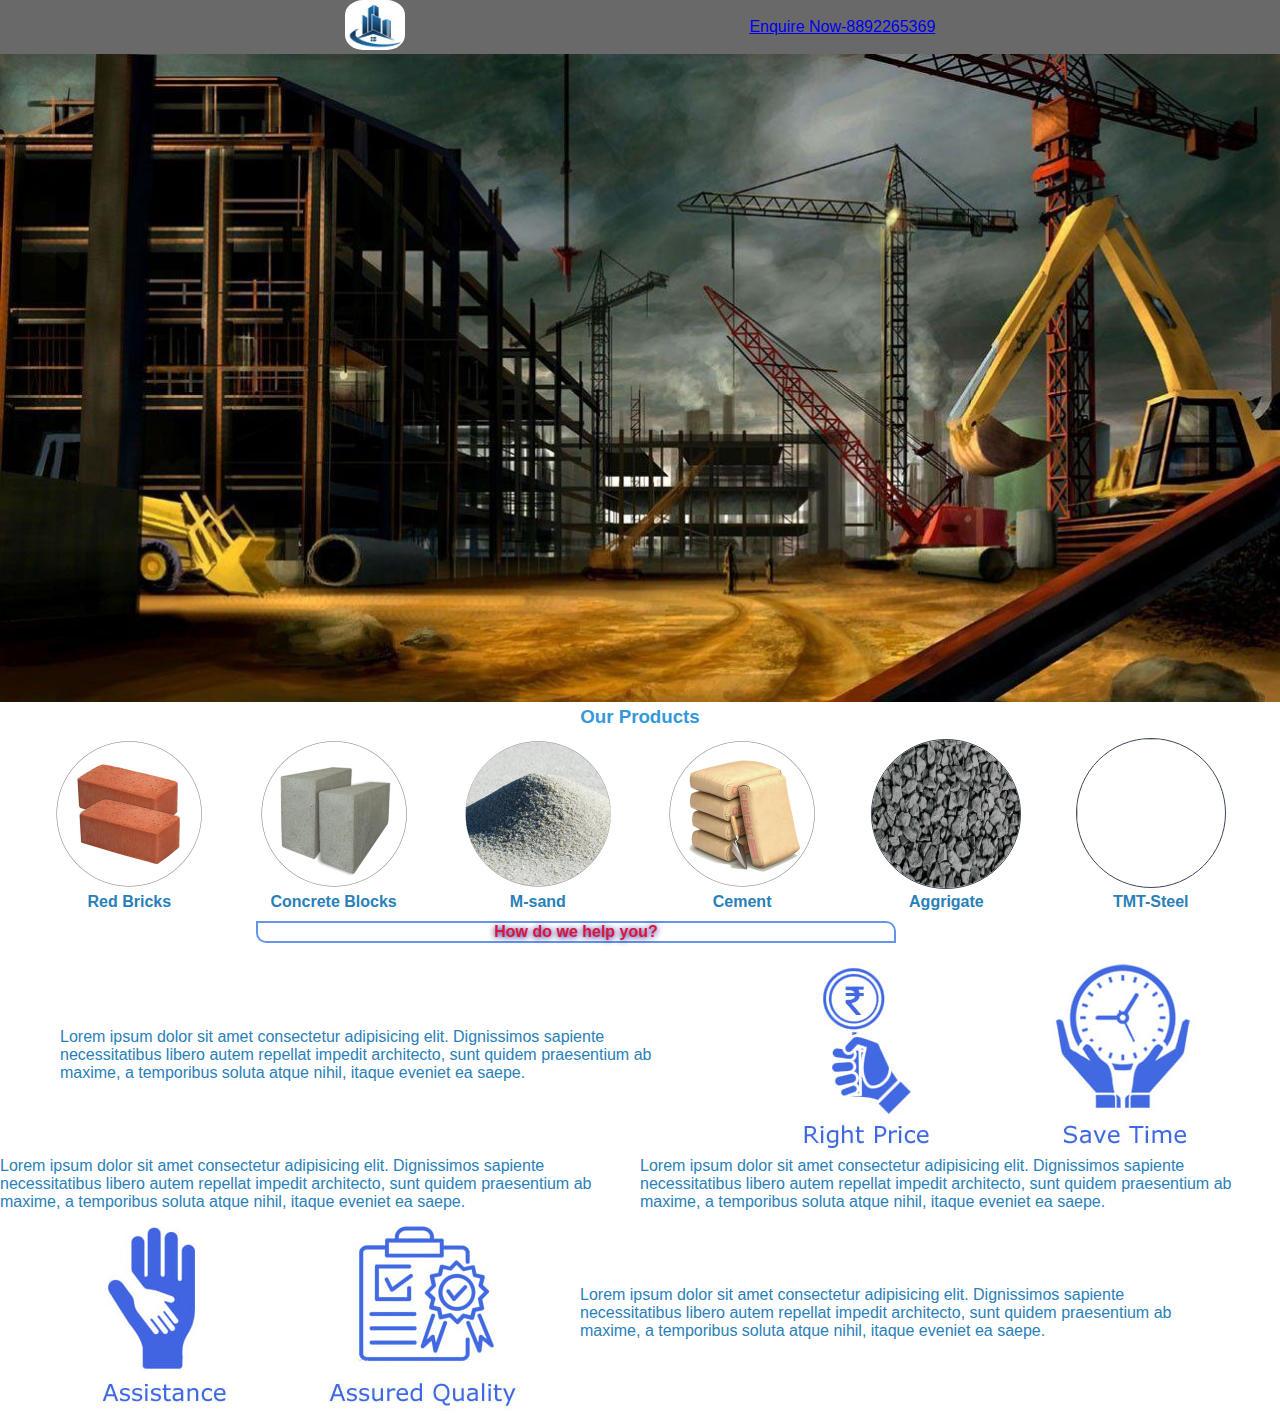
==== index.html @ 8521ce6b "update1.3" ====
<!DOCTYPE html>
<html lang="en">
<head>
    <meta charset="UTF-8">
    <meta http-equiv="X-UA-Compatible" content="IE=edge">
    <meta name="viewport" content="width=device-width, initial-scale=1.0">
    <title>GetMaterial</title>
    <link rel="stylesheet" href="./style.css">
    <link rel="stylesheet" href="https://cdnjs.cloudflare.com/ajax/libs/font-awesome/4.7.0/css/font-awesome.min.css">
    <link rel="stylesheet" href="floating-wpp.min.css"> 
</head>
<body>
<!-- navigation bar @ hedder -->
    <div class="headder">
        
        <div class="logo-img">
            <img src="./Images/logo.jpg" alt="">
        </div>
        <!-- <div class="search">
            <input type="search" name="search the materials" id="search" placeholder="  Search Materials" >
        </div> -->
        <div class="watsapp">
            <a href="https://wa.me/<8892265369>" target="_blank">Enquire Now-8892265369</a>
        </div>
    </div>
<!-- ----------- nav-bar-end--------------- -->
    <div class="slide-container">
        <div class="slide-img">
         <img src="./Images/civil2.jpg"  alt="">

        </div>
    </div>
    <!----------- products --------- -->
    <h3 class="our_products">Our Products</h3>
    
    <div class="img-container">
        
        <div class="single-img">
            <img src="./Images/Material-sample/Brick-f.jpg" alt="">
            <h4>Red Bricks</h4>
        </div>
        <div class="single-img">
            <img src="./Images/Material-sample/Hollow-Block-1.jpg" alt="">
            <h4>Concrete Blocks</h4>
        </div>
        <div class="single-img">
            <img src="./Images/Material-sample/M-Sand-f.jpg" alt="">
            <h4>M-sand</h4>
        </div>
        <div class="single-img">
            <img src="./Images/Material-sample/Cement-Bag.jpg" alt="">
            <h4>Cement</h4>
        </div>
        <div class="single-img">
            <img src="./Images/Material-sample/Jelly.jpg" alt="" class="jelly">
            <h4>Aggrigate</h4>
        </div>
        <div class="single-img">
            <img src="./Images/Material-sample/steel.jpg" class="steel-rod" alt="">
            <h4>TMT-Steel</h4>
        </div>
    </div>
    <h4 class="How-do-we-help">How do we help you?</h4>

    <div class="Help-you">
        <div class="pass">
            <span>Lorem ipsum dolor sit amet consectetur adipisicing elit. Dignissimos sapiente necessitatibus libero autem repellat impedit architecto, sunt quidem praesentium ab maxime, a temporibus soluta atque nihil, itaque eveniet ea saepe.</span>
        </div>
        <div class="quality-assured">
           <img src="./Images/other/1-Right-price.jpg" alt="">
        </div>
        <div class="quality-assured">
            <img src="./Images/other/2-Save-Time.jpg" alt="">
        </div>
        <div class="pass">
            <span>Lorem ipsum dolor sit amet consectetur adipisicing elit. Dignissimos sapiente necessitatibus libero autem repellat impedit architecto, sunt quidem praesentium ab maxime, a temporibus soluta atque nihil, itaque eveniet ea saepe.</span>
        </div>
        <div class="pass">
            <span>Lorem ipsum dolor sit amet consectetur adipisicing elit. Dignissimos sapiente necessitatibus libero autem repellat impedit architecto, sunt quidem praesentium ab maxime, a temporibus soluta atque nihil, itaque eveniet ea saepe.</span>
        </div>
        <div class="quality-assured">
            <img src="./Images/other/4-Assistance-f.jpg" alt="">
        </div>
   
        <div class="quality-assured">
            <img src="./Images/other/3-Assured-Quality.jpg" alt="">
        </div>
        <div class="pass">
            <span>Lorem ipsum dolor sit amet consectetur adipisicing elit. Dignissimos sapiente necessitatibus libero autem repellat impedit architecto, sunt quidem praesentium ab maxime, a temporibus soluta atque nihil, itaque eveniet ea saepe.</span>
        </div>

    </div>
  
  
    
</body>
</html>
---- style.css ----
*{
    margin: 0;
    padding: 0;
    box-sizing: border-box;
}
body{
   color: #2980b9;
    font-family: 'Gill Sans', 'Gill Sans MT', Calibri, 'Trebuchet MS', sans-serif;
}
.headder{
    background-color: dimgray;
    background-position: center;
    flex-flow: row;
    background-size: cover;
    background-repeat: no-repeat;
    display: flex;
    justify-content: space-evenly;
    align-items: center;
    height: auto;

}
.logo-img img{
    border-radius: 30%;
    width: 60px;
}
/* #search{
   width: 200px;
   height: 7vh;
   border-radius: 10px;
   text-align: right;
} */
.our_products{
    text-align: center;
    color: #3498db;
    font-style: inherit;
}
/* slide container */
.slide-container{
    display: flex;
    justify-content: center;
    align-items: center;
    width: auto;
}
.slide-img img{
    width: 100% ;
    height: auto;
}
.img-container{
    text-align: center;
    display: flex;
    justify-content: space-evenly;
    align-items: center;
    flex-wrap: wrap;
}
.single-img img{
    width: 150px;
    margin-top: 10px;
    
}
.single-img .steel-rod{
    width: 150px;
    height: 150px;
    border-radius: 50% ;
    border: 1px solid rgb(60, 71, 94);
}
.single-img .jelly{
    width: 150px;
    height: 150px;
    border-radius: 50% ;
    border: 1px solid rgb(60, 71, 94);
}
.How-do-we-help{
    border: 2px  cornflowerblue solid;
    text-align: center;
    margin: 10px;
    color: crimson;
    width: 50%;
    margin-left: 20%;
    border-radius: 0px 10px;
    text-shadow: darkblue 0px 1px 6px ;
}

.Help-you {
    display: flex;
    justify-content: space-evenly;
    align-items: center;
    flex-wrap: wrap;
}
.pass{
    width: 50%;
    /* background-color: darkred; */
}
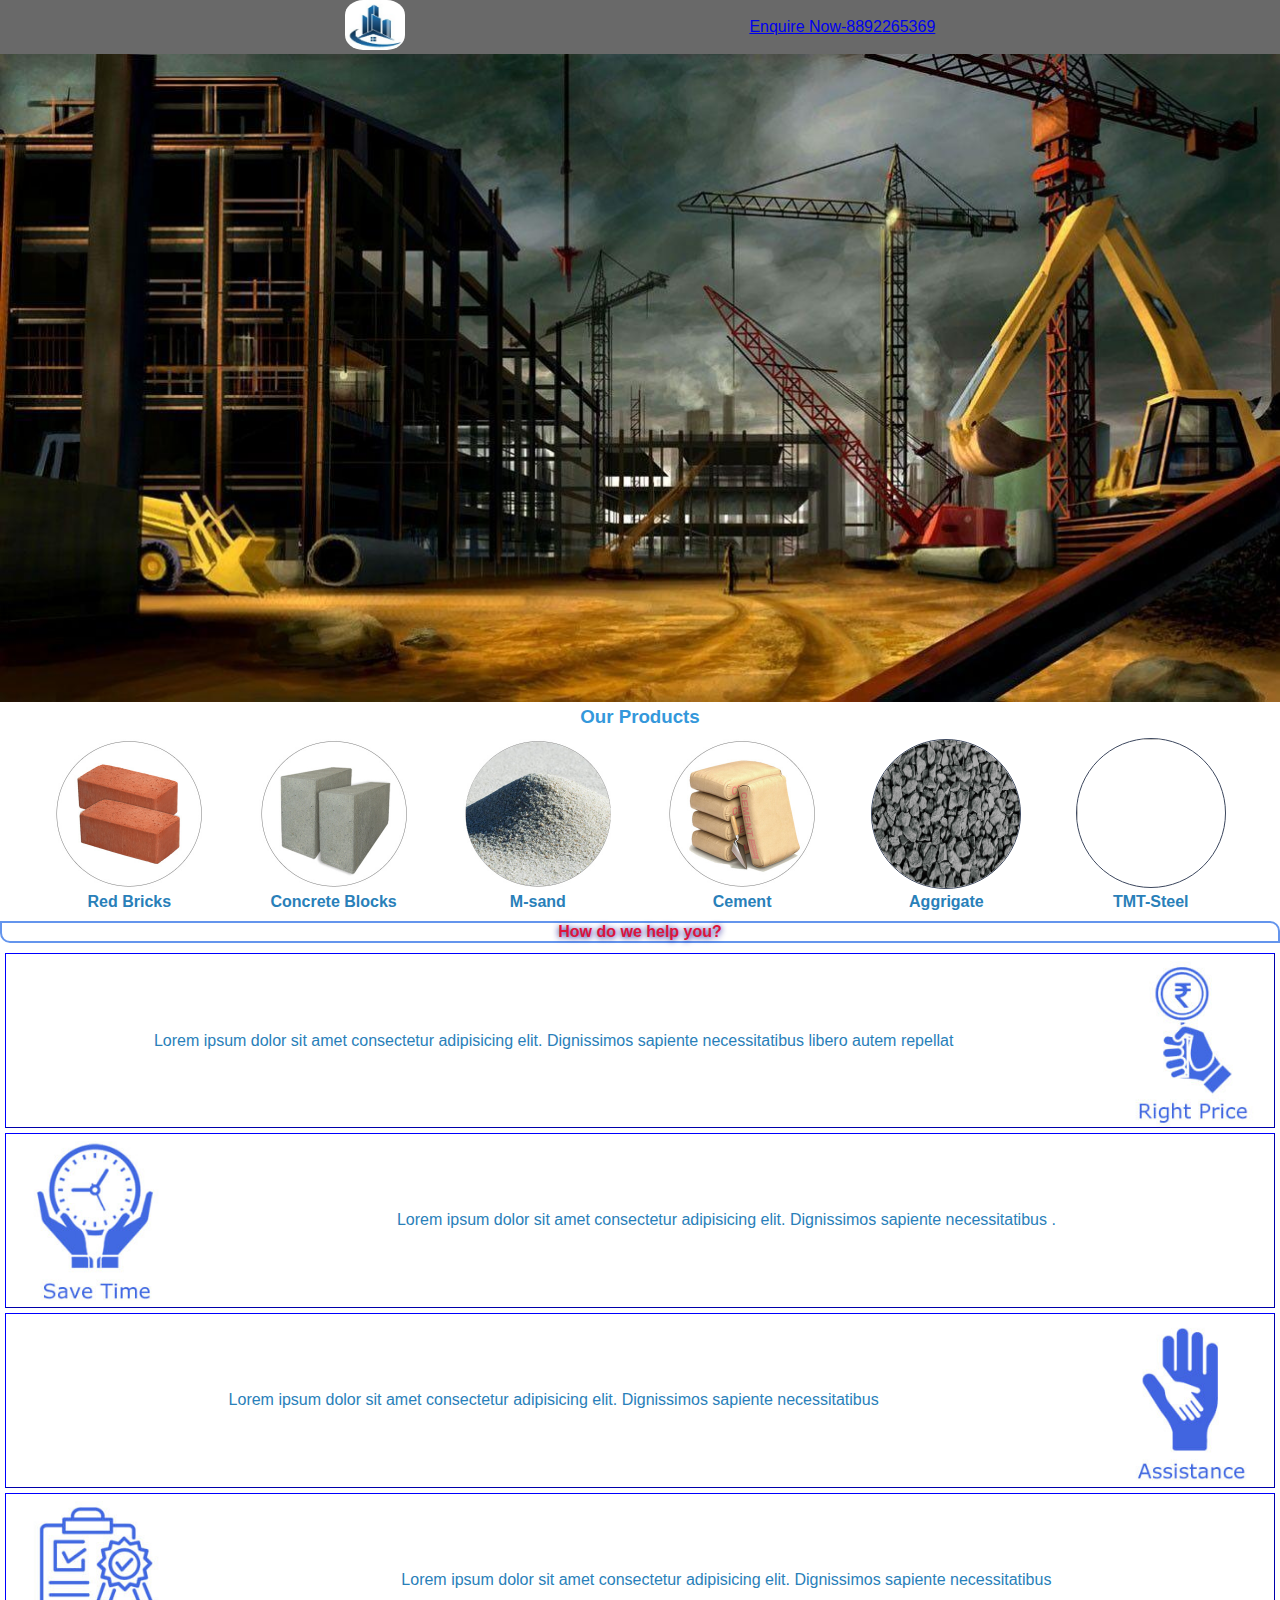
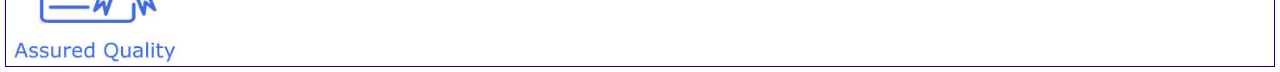
==== commit 2a436e88: "update1.3" ====
--- a/index.html
+++ b/index.html
@@ -63,33 +63,51 @@
     <h4 class="How-do-we-help">How do we help you?</h4>
 
     <div class="Help-you">
+        
         <div class="pass">
-            <span>Lorem ipsum dolor sit amet consectetur adipisicing elit. Dignissimos sapiente necessitatibus libero autem repellat impedit architecto, sunt quidem praesentium ab maxime, a temporibus soluta atque nihil, itaque eveniet ea saepe.</span>
+            <span>Lorem ipsum dolor sit amet consectetur adipisicing elit. Dignissimos sapiente necessitatibus libero autem repellat </span>
         </div>
         <div class="quality-assured">
-           <img src="./Images/other/1-Right-price.jpg" alt="">
+           <img src="./Images/other/1-Right-price.jpg"  alt="">
         </div>
+    </div>
+    <div class="Help-you">
         <div class="quality-assured">
             <img src="./Images/other/2-Save-Time.jpg" alt="">
         </div>
         <div class="pass">
-            <span>Lorem ipsum dolor sit amet consectetur adipisicing elit. Dignissimos sapiente necessitatibus libero autem repellat impedit architecto, sunt quidem praesentium ab maxime, a temporibus soluta atque nihil, itaque eveniet ea saepe.</span>
+            <p>Lorem ipsum dolor sit amet consectetur adipisicing elit. Dignissimos sapiente necessitatibus .</p>
         </div>
+    </div>
+
+    <div class="Help-you">
         <div class="pass">
-            <span>Lorem ipsum dolor sit amet consectetur adipisicing elit. Dignissimos sapiente necessitatibus libero autem repellat impedit architecto, sunt quidem praesentium ab maxime, a temporibus soluta atque nihil, itaque eveniet ea saepe.</span>
+            <span>Lorem ipsum dolor sit amet consectetur adipisicing elit. Dignissimos sapiente necessitatibus  </span>
         </div>
         <div class="quality-assured">
             <img src="./Images/other/4-Assistance-f.jpg" alt="">
         </div>
-   
+    </div>
+    <div class="Help-you">
         <div class="quality-assured">
             <img src="./Images/other/3-Assured-Quality.jpg" alt="">
         </div>
         <div class="pass">
-            <span>Lorem ipsum dolor sit amet consectetur adipisicing elit. Dignissimos sapiente necessitatibus libero autem repellat impedit architecto, sunt quidem praesentium ab maxime, a temporibus soluta atque nihil, itaque eveniet ea saepe.</span>
+            <span>Lorem ipsum dolor sit amet consectetur adipisicing elit. Dignissimos sapiente necessitatibus  </span>
         </div>
+    </div>
+    
+        
 
-    </div>
+ 
+
+        
+    
+        
+    
+   
+        
+
   
   
     
--- a/style.css
+++ b/style.css
@@ -72,10 +72,9 @@
 .How-do-we-help{
     border: 2px  cornflowerblue solid;
     text-align: center;
-    margin: 10px;
+    margin: 10px 0px;
     color: crimson;
-    width: 50%;
-    margin-left: 20%;
+    width: 100%;
     border-radius: 0px 10px;
     text-shadow: darkblue 0px 1px 6px ;
 }
@@ -84,9 +83,21 @@
     display: flex;
     justify-content: space-evenly;
     align-items: center;
-    flex-wrap: wrap;
+    border: 1px blue outset;
+    margin: 5px;
+
+}
+.quality-assured {
+    display: flex;
+    justify-content: space-evenly;
+}
+.quality-assured img{
+    /* border: coral 1px outset; */
+    width: 100%;
+
 }
 .pass{
-    width: 50%;
-    /* background-color: darkred; */
+    width:100%;
+    text-align: center;
+    
 }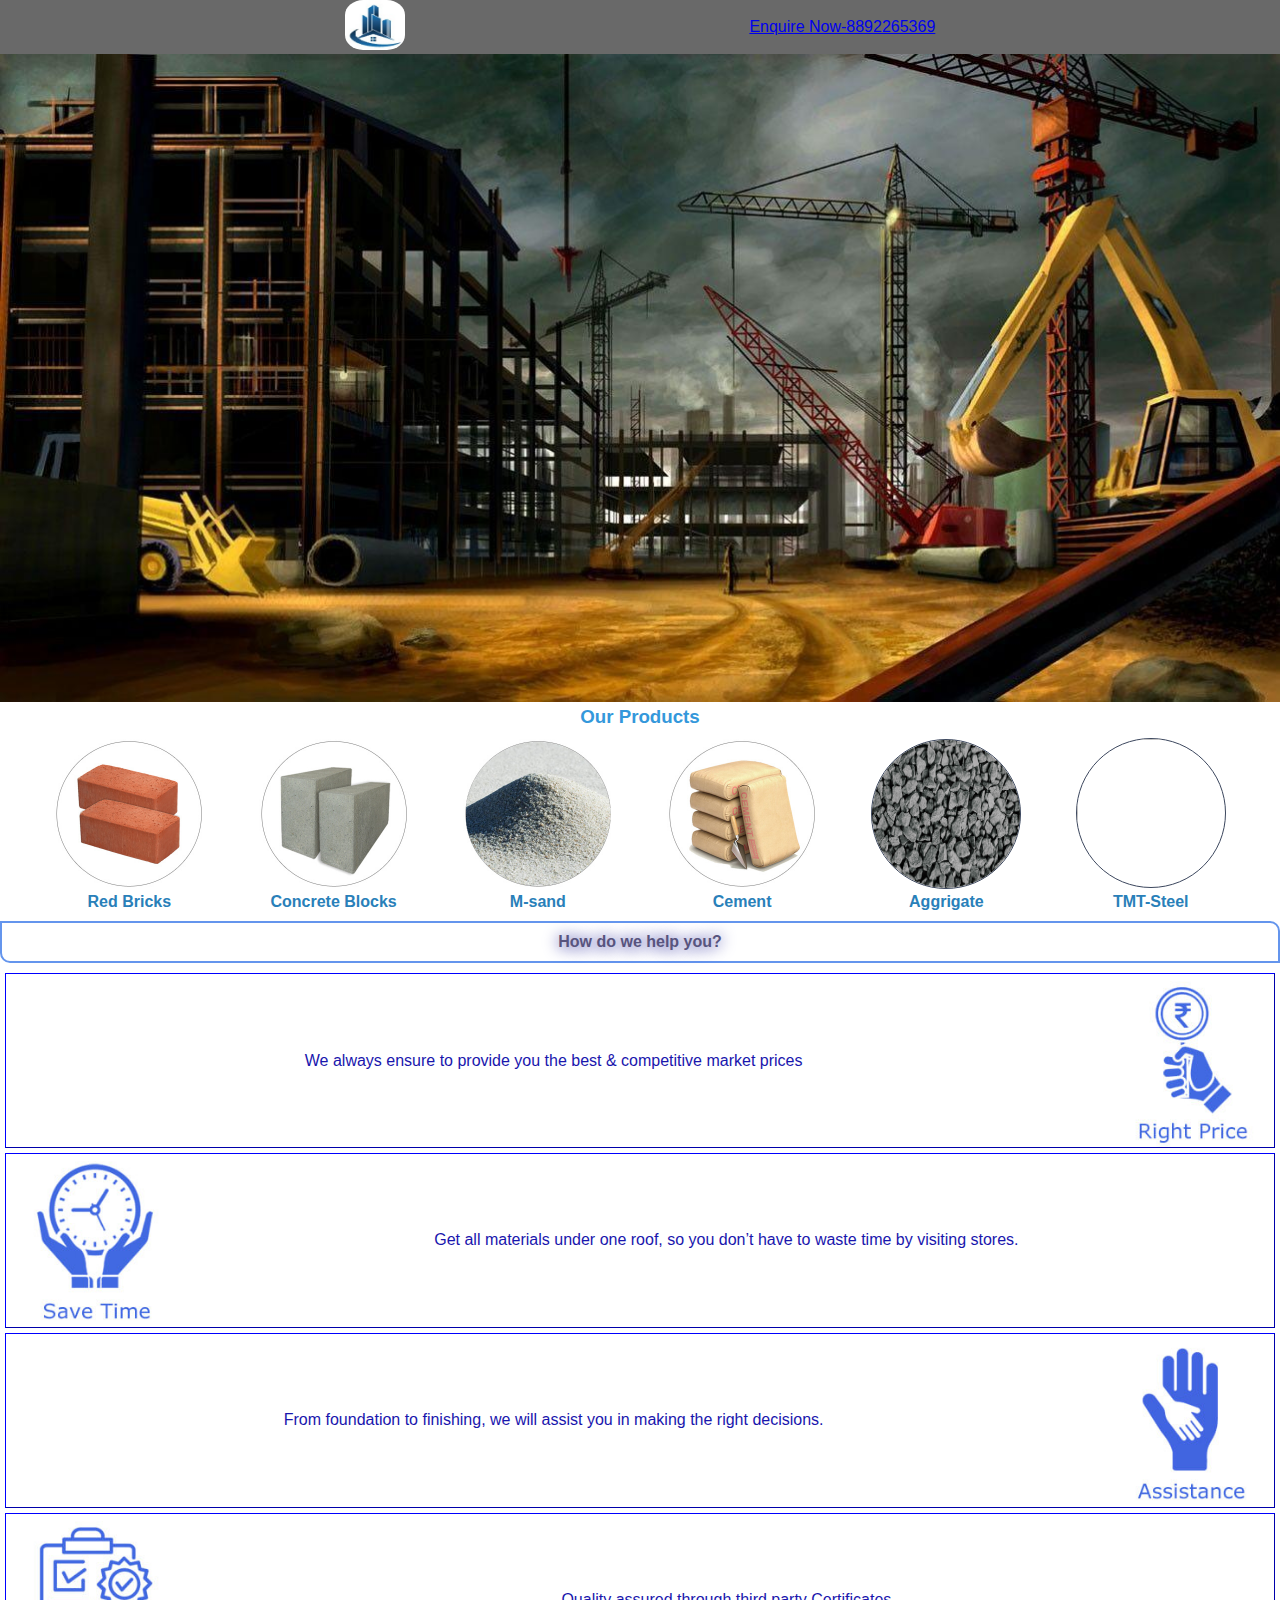
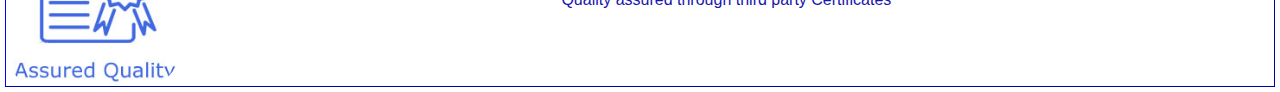
==== commit 467be917: "update1.3" ====
--- a/index.html
+++ b/index.html
@@ -65,7 +65,7 @@
     <div class="Help-you">
         
         <div class="pass">
-            <span>Lorem ipsum dolor sit amet consectetur adipisicing elit. Dignissimos sapiente necessitatibus libero autem repellat </span>
+            <p>We always ensure to provide you the best & competitive market prices </p>
         </div>
         <div class="quality-assured">
            <img src="./Images/other/1-Right-price.jpg"  alt="">
@@ -76,13 +76,13 @@
             <img src="./Images/other/2-Save-Time.jpg" alt="">
         </div>
         <div class="pass">
-            <p>Lorem ipsum dolor sit amet consectetur adipisicing elit. Dignissimos sapiente necessitatibus .</p>
+            <p>Get all materials under one roof, so you don’t have to waste time by visiting stores.</p>
         </div>
     </div>
 
     <div class="Help-you">
         <div class="pass">
-            <span>Lorem ipsum dolor sit amet consectetur adipisicing elit. Dignissimos sapiente necessitatibus  </span>
+            <p>From foundation to finishing, we will assist you in making the right decisions.  </p>
         </div>
         <div class="quality-assured">
             <img src="./Images/other/4-Assistance-f.jpg" alt="">
@@ -93,7 +93,7 @@
             <img src="./Images/other/3-Assured-Quality.jpg" alt="">
         </div>
         <div class="pass">
-            <span>Lorem ipsum dolor sit amet consectetur adipisicing elit. Dignissimos sapiente necessitatibus  </span>
+            <p>Quality assured through third party Certificates </p>
         </div>
     </div>
     
--- a/style.css
+++ b/style.css
@@ -8,6 +8,7 @@
     font-family: 'Gill Sans', 'Gill Sans MT', Calibri, 'Trebuchet MS', sans-serif;
 }
 .headder{
+    
     background-color: dimgray;
     background-position: center;
     flex-flow: row;
@@ -70,13 +71,14 @@
     border: 1px solid rgb(60, 71, 94);
 }
 .How-do-we-help{
+    padding: 10px;
     border: 2px  cornflowerblue solid;
     text-align: center;
     margin: 10px 0px;
-    color: crimson;
+    color: rgb(88, 84, 126);
     width: 100%;
     border-radius: 0px 10px;
-    text-shadow: darkblue 0px 1px 6px ;
+    text-shadow: darkblue 0px 1px 15px ;
 }
 
 .Help-you {
@@ -85,6 +87,10 @@
     align-items: center;
     border: 1px blue outset;
     margin: 5px;
+    background-image: url(./Images/2texture.jpg);
+    background-position: center;
+    background-size: cover;
+    background-repeat: no-repeat;
 
 }
 .quality-assured {
@@ -94,10 +100,14 @@
 .quality-assured img{
     /* border: coral 1px outset; */
     width: 100%;
+    border-radius: 20%;
 
 }
 .pass{
     width:100%;
     text-align: center;
+    color: rgb(25, 22, 173);
+    font-family: sans-serif;
+    
     
 }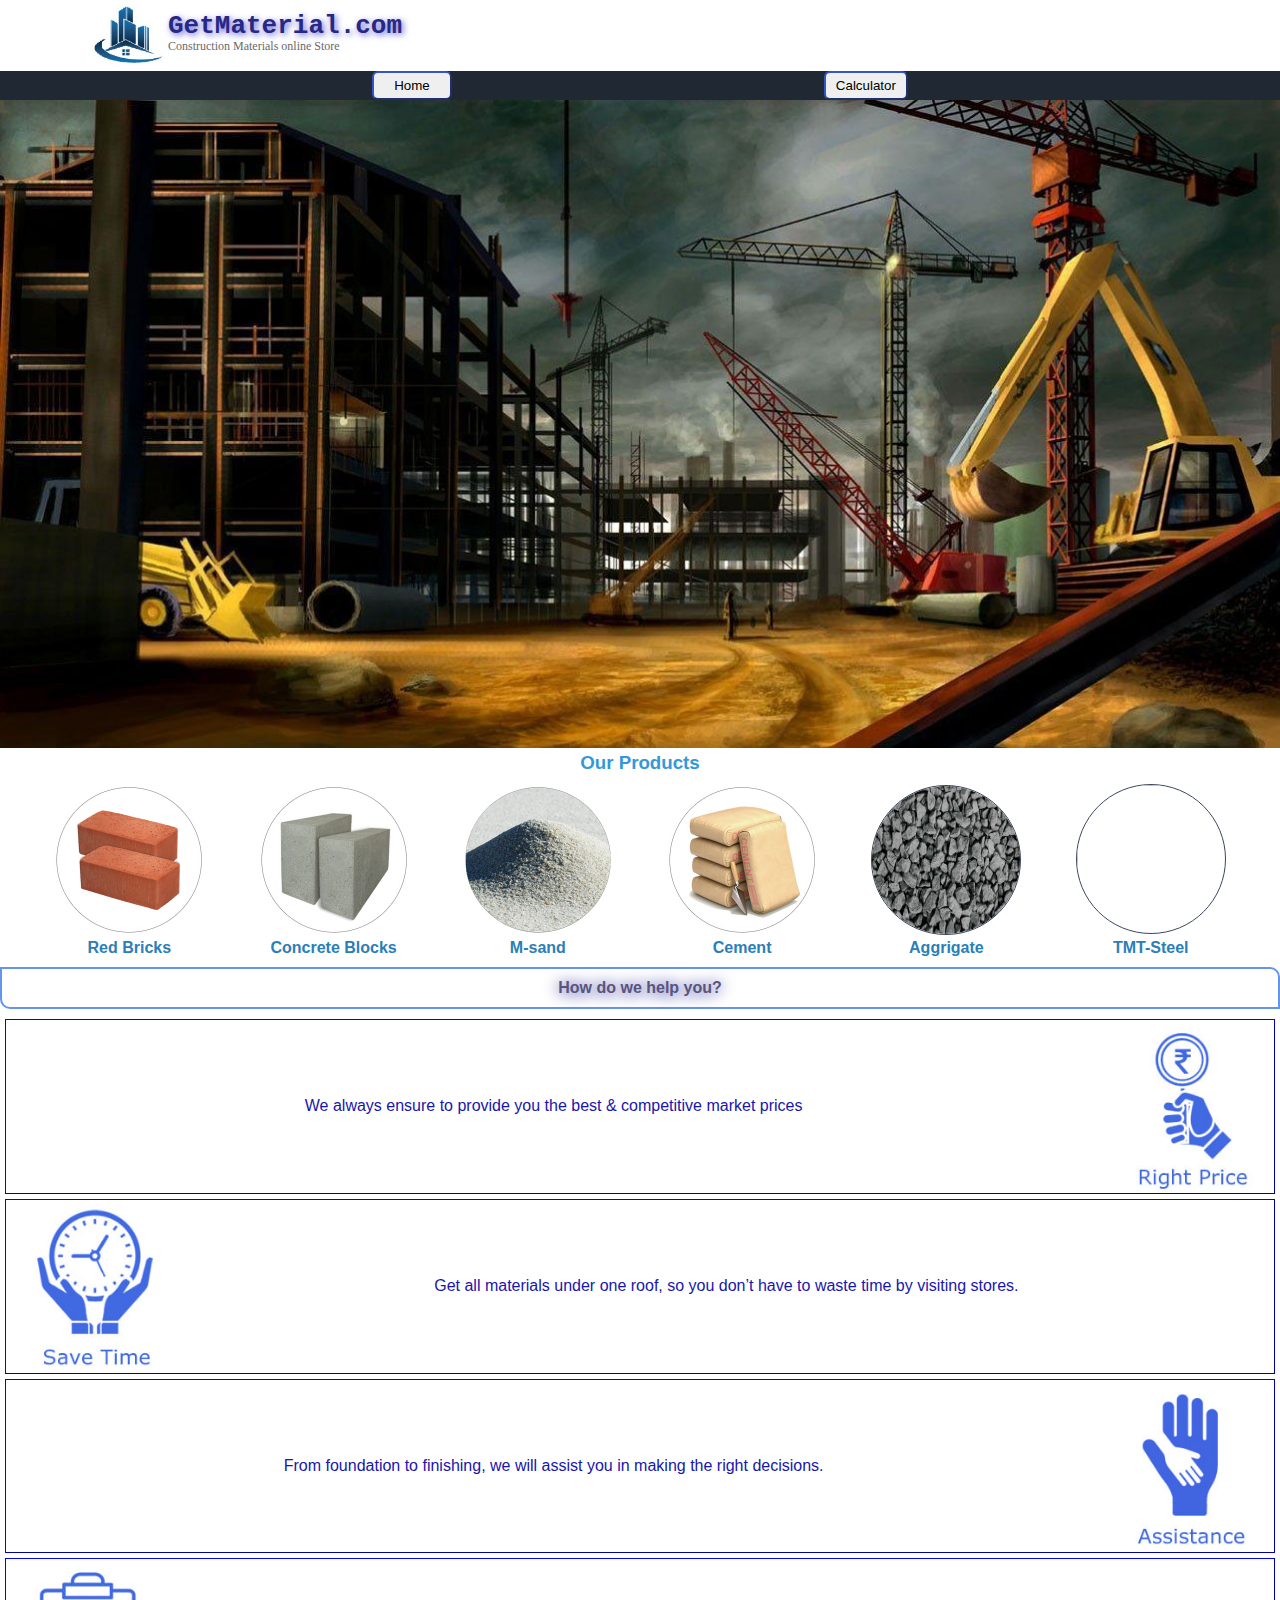
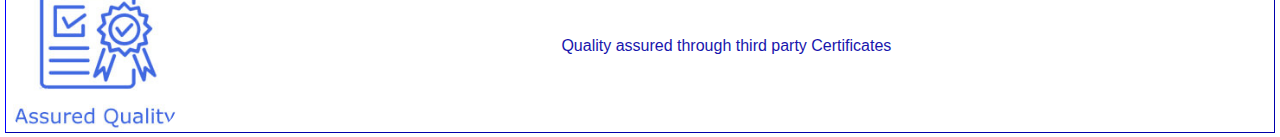
==== commit 9bc4e4e2: "update1.5" ====
--- a/index.html
+++ b/index.html
@@ -11,17 +11,34 @@
 </head>
 <body>
 <!-- navigation bar @ hedder -->
+     <div class="logo-content">
+        <div class="logo-img">
+            <img src="./Images/logo.jpg" alt="">
+           </div>
+            <div class="text">
+                <h1 class="logo-mainline">GetMaterial.com </h1>
+            <p class="logo-subline">Construction Materials online Store</p>
+            </div>
+     </div>
+
     <div class="headder">
         
-        <div class="logo-img">
-            <img src="./Images/logo.jpg" alt="">
+        
+        <!-- <div class="logo-img">
+         <img src="./Images/logo.jpg" alt="">
+        </div> -->
+        <div class="Home">
+            <input type="button" value="Home" class="Home-btn">
+        </div>
+        <div class="Calci">
+            <input type="button" value="Calculator" class="Calci-btn" >
         </div>
         <!-- <div class="search">
             <input type="search" name="search the materials" id="search" placeholder="  Search Materials" >
         </div> -->
-        <div class="watsapp">
+        <!-- <div class="watsapp">
             <a href="https://wa.me/<8892265369>" target="_blank">Enquire Now-8892265369</a>
-        </div>
+        </div> -->
     </div>
 <!-- ----------- nav-bar-end--------------- -->
     <div class="slide-container">
--- a/style.css
+++ b/style.css
@@ -7,12 +7,41 @@
    color: #2980b9;
     font-family: 'Gill Sans', 'Gill Sans MT', Calibri, 'Trebuchet MS', sans-serif;
 }
+.logo-content{
+    /* background-color: blueviolet; */
+    font-family: monospace;
+    display: flex;
+    justify-content: center;
+    align-items: center;
+    height: auto;
+    
+}
+.logo-content .text{
+ /* background-color: brown; */
+ width: 80%;
+ color: chocolate;
+ line-height: 20px;
+ /* margin-left: 10px; */
+ 
+}
+.logo-mainline{
+    color: rgb(39, 39, 133);
+    text-shadow: rgb(97, 97, 209) 2px 2px 6px;
+}
+.logo-subline{
+    color: dimgrey;
+    font-family: cursive;
+    font-size: 12px;
+}
+            
+
 .headder{
     
-    background-color: dimgray;
+    background-color: rgb(32, 41, 51);
     background-position: center;
     flex-flow: row;
     background-size: cover;
+    flex-grow: wrap;
     background-repeat: no-repeat;
     display: flex;
     justify-content: space-evenly;
@@ -21,8 +50,19 @@
 
 }
 .logo-img img{
-    border-radius: 30%;
-    width: 60px;
+    border-radius: 10px;
+    width: 80px;
+}
+ .Home-btn{
+   padding: 5px 20px;
+   border: rgb(53, 86, 194) 2px outset;
+   border-radius: 6px;
+   
+}
+.Calci-btn{
+    padding: 5px 10px;
+    border: rgb(53, 86, 194) 2px outset;
+    border-radius: 6px;
 }
 /* #search{
    width: 200px;
@@ -56,14 +96,17 @@
 .single-img img{
     width: 150px;
     margin-top: 10px;
+    cursor: pointer;
     
 }
+
 .single-img .steel-rod{
     width: 150px;
     height: 150px;
     border-radius: 50% ;
     border: 1px solid rgb(60, 71, 94);
 }
+
 .single-img .jelly{
     width: 150px;
     height: 150px;
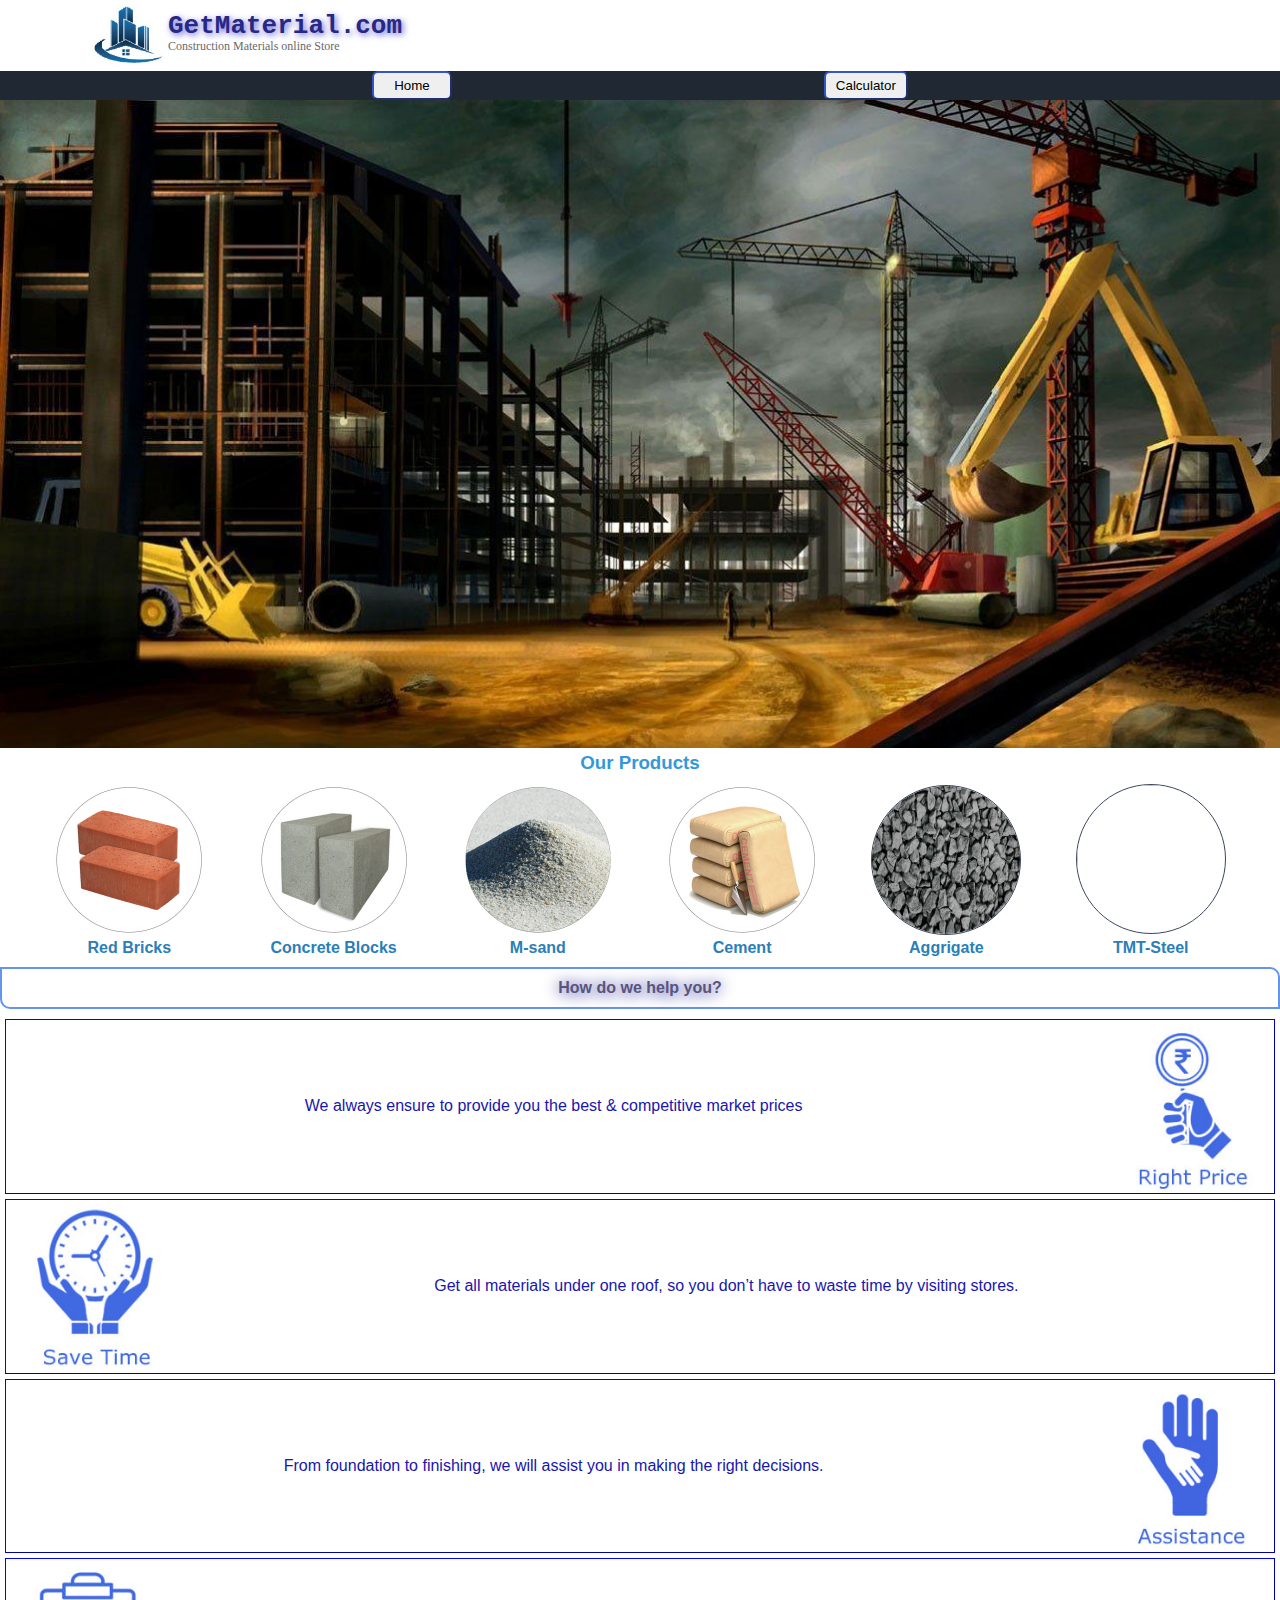
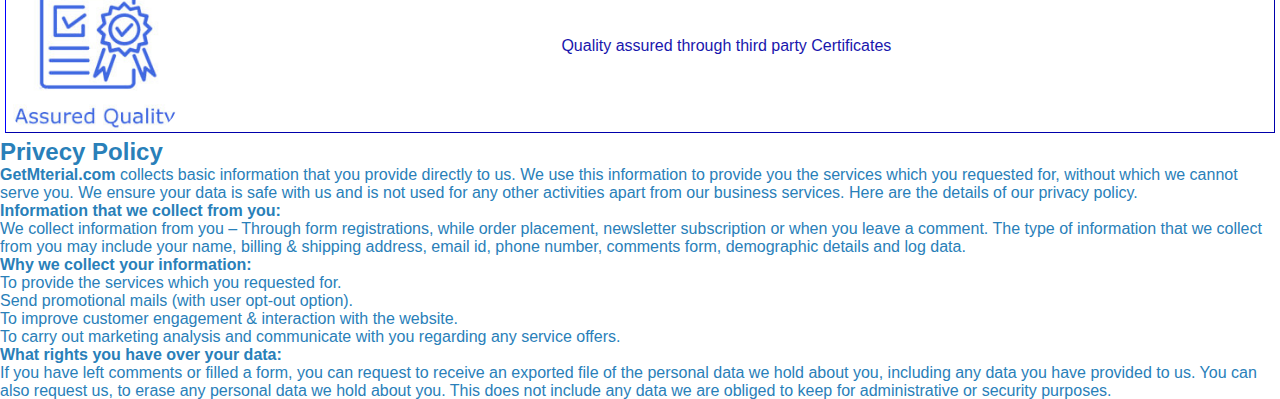
==== commit b78a064c: "update1.7" ====
--- a/index.html
+++ b/index.html
@@ -113,6 +113,42 @@
             <p>Quality assured through third party Certificates </p>
         </div>
     </div>
+    <div class="Privacy_policy">
+        <h2>Privecy Policy</h2>
+        <p><b>GetMterial.com</b> collects basic information that you provide directly to us. We use this information to provide you the services which
+            you requested for, without which we cannot serve you. We ensure your data is safe with us and is not used for any other activities
+            apart from our business services. Here are the details of our privacy policy.</p>
+        <div class="informative">
+            <h4>Information that we collect from you:
+            </h4>
+            <p>We collect information from you – Through form registrations, while order placement, newsletter subscription or when you leave a
+                comment. The type of information that we collect from you may include your name, billing & shipping address, email id, phone number,
+                comments form, demographic details and log data.
+                </p>
+        </div>
+        <div class="why-we-collect">
+            <h4>Why we collect your information:
+            </h4>
+            <ul>
+                <li>To provide the services which you requested for.</li>
+                <li>Send promotional mails (with user opt-out option).
+                </li>
+                <li>To improve customer engagement & interaction with the website.
+                </li>
+                <li>To carry out marketing analysis and communicate with you regarding any service offers.
+                </li>
+            </ul>
+            <div class="what-right">
+                <h4>What rights you have over your data:
+                </h4>
+                <p>If you have left comments or filled a form, you can request to receive an exported file of the personal data we hold about you,
+                    including any data you have provided to us. You can also request us, to erase any personal data we hold about you. This does not
+                    include any data we are obliged to keep for administrative or security purposes.
+                    </p>
+            </div>
+            
+        </div>
+    </div>
     
         
 
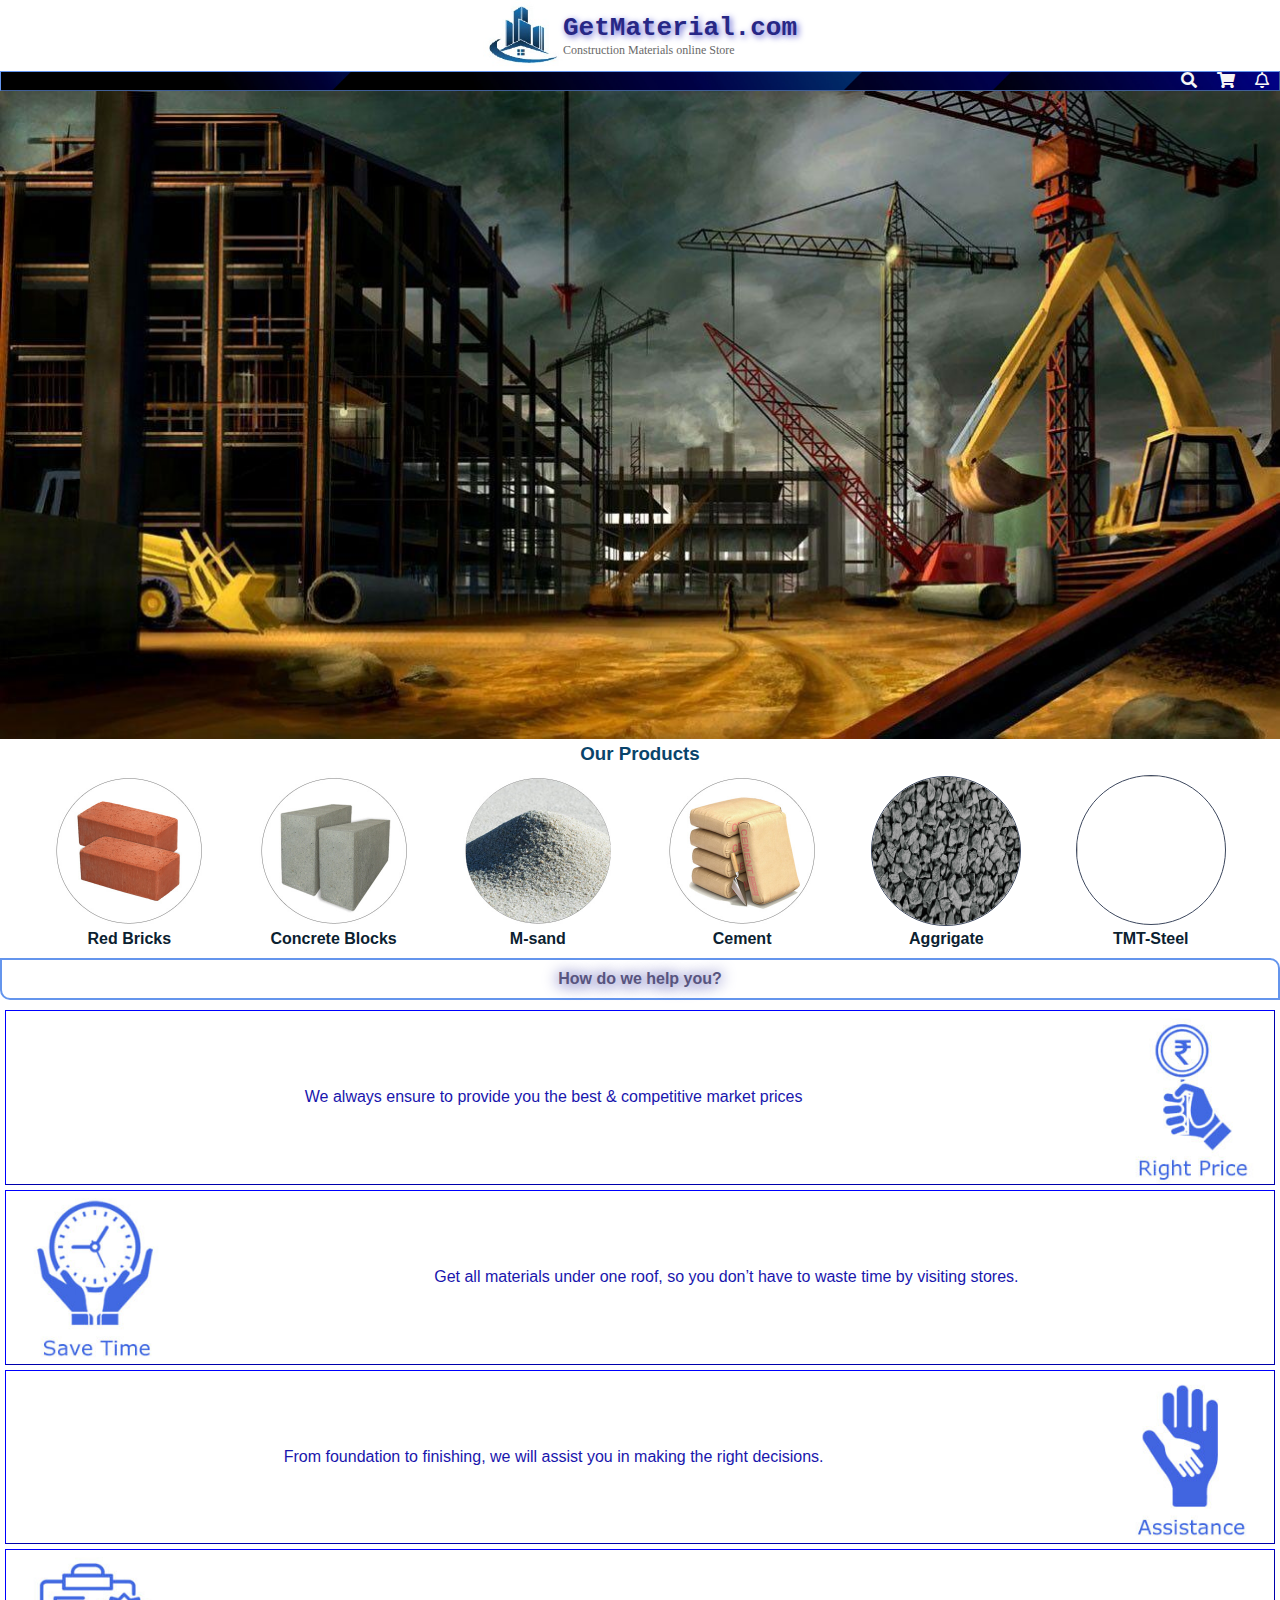
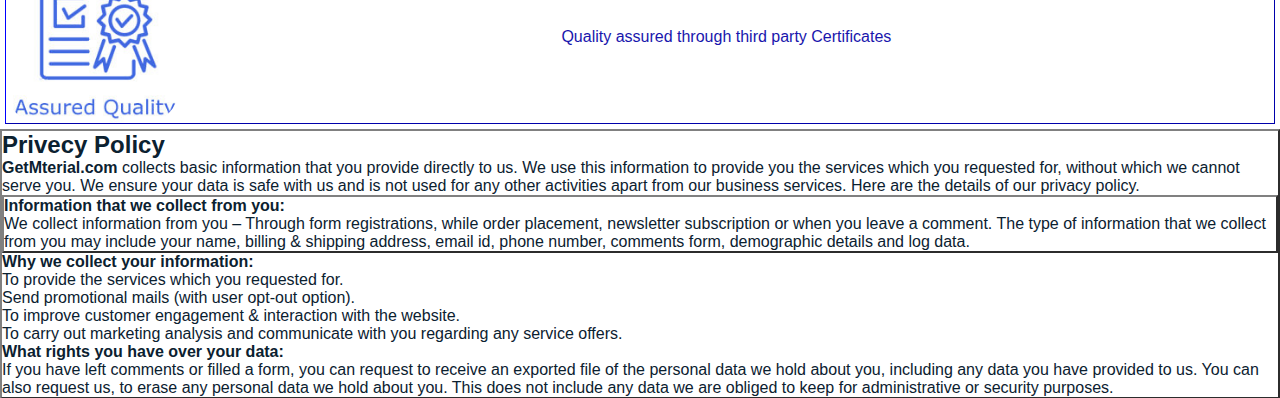
==== commit 8b34f3f4: "nav-bar updated" ====
--- a/index.html
+++ b/index.html
@@ -6,8 +6,7 @@
     <meta name="viewport" content="width=device-width, initial-scale=1.0">
     <title>GetMaterial</title>
     <link rel="stylesheet" href="./style.css">
-    <link rel="stylesheet" href="https://cdnjs.cloudflare.com/ajax/libs/font-awesome/4.7.0/css/font-awesome.min.css">
-    <link rel="stylesheet" href="floating-wpp.min.css"> 
+    <link rel="stylesheet" href="./css/all.min.css">
 </head>
 <body>
 <!-- navigation bar @ hedder -->
@@ -21,20 +20,15 @@
             </div>
      </div>
 
-    <div class="headder">
-        
-        
-        <!-- <div class="logo-img">
-         <img src="./Images/logo.jpg" alt="">
-        </div> -->
-        <div class="Home">
-            <input type="button" value="Home" class="Home-btn">
-        </div>
-        <div class="Calci">
-            <input type="button" value="Calculator" class="Calci-btn" >
-        </div>
+    <div class="nav-bar">
+        <span class="icon"><i class="fas fa-search"></i></span>
+
+         <span class="icon"><i class="fas fa-shopping-cart"></i></span>
+
+         <span class="icon"><i class="far fa-bell"></i></span>
+
         <!-- <div class="search">
-            <input type="search" name="search the materials" id="search" placeholder="  Search Materials" >
+            <input type="search" name="search the materials" id="search" placeholder="  Search products" >
         </div> -->
         <!-- <div class="watsapp">
             <a href="https://wa.me/<8892265369>" target="_blank">Enquire Now-8892265369</a>
--- a/style.css
+++ b/style.css
@@ -4,26 +4,20 @@
     box-sizing: border-box;
 }
 body{
-   color: #2980b9;
+   color: #0b2130;
     font-family: 'Gill Sans', 'Gill Sans MT', Calibri, 'Trebuchet MS', sans-serif;
 }
 .logo-content{
-    /* background-color: blueviolet; */
     font-family: monospace;
     display: flex;
     justify-content: center;
     align-items: center;
     height: auto;
+    /* position: sticky;
+    top: 0px; */
     
 }
-.logo-content .text{
- /* background-color: brown; */
- width: 80%;
- color: chocolate;
- line-height: 20px;
- /* margin-left: 10px; */
- 
-}
+
 .logo-mainline{
     color: rgb(39, 39, 133);
     text-shadow: rgb(97, 97, 209) 2px 2px 6px;
@@ -35,52 +29,49 @@
 }
             
 
-.headder{
+.nav-bar{
     
-    background-color: rgb(32, 41, 51);
+    background-image: url(./Images/nav-background.jpg);
     background-position: center;
     flex-flow: row;
     background-size: cover;
     flex-grow: wrap;
     background-repeat: no-repeat;
     display: flex;
-    justify-content: space-evenly;
+    justify-content: flex-end;
     align-items: center;
     height: auto;
-
+    border: 1px cornflowerblue outset; 
+    position: sticky;
+    top: 0px;
 }
 .logo-img img{
     border-radius: 10px;
     width: 80px;
 }
- .Home-btn{
-   padding: 5px 20px;
-   border: rgb(53, 86, 194) 2px outset;
-   border-radius: 6px;
+.icon{
+    color: whitesmoke;
+    margin: 0px 10px;
+}
+
    
-}
-.Calci-btn{
-    padding: 5px 10px;
-    border: rgb(53, 86, 194) 2px outset;
-    border-radius: 6px;
-}
-/* #search{
-   width: 200px;
-   height: 7vh;
-   border-radius: 10px;
-   text-align: right;
-} */
+
+
+/* product sample start */
 .our_products{
     text-align: center;
-    color: #3498db;
+    color: #09446b;
     font-style: inherit;
 }
+/* product sample ends */
+
+
 /* slide container */
 .slide-container{
     display: flex;
     justify-content: center;
     align-items: center;
-    width: auto;
+    width: 100%;
 }
 .slide-img img{
     width: 100% ;
@@ -153,4 +144,15 @@
     font-family: sans-serif;
     
     
+}
+
+/* --------Privicy and Policy ---------*/
+
+.Privacy_policy{
+    border: 2px gray outset;
+}
+.informative{
+    border: 2px gray outset;
+
+   
 }--- a/css/all.min.css
+++ b/css/all.min.css
@@ -0,0 +1,5 @@
+/*!
+ * Font Awesome Free 5.15.3 by @fontawesome - https://fontawesome.com
+ * License - https://fontawesome.com/license/free (Icons: CC BY 4.0, Fonts: SIL OFL 1.1, Code: MIT License)
+ */
+.fa,.fab,.fad,.fal,.far,.fas{-moz-osx-font-smoothing:grayscale;-webkit-font-smoothing:antialiased;display:inline-block;font-style:normal;font-variant:normal;text-rendering:auto;line-height:1}.fa-lg{font-size:1.33333em;line-height:.75em;vertical-align:-.0667em}.fa-xs{font-size:.75em}.fa-sm{font-size:.875em}.fa-1x{font-size:1em}.fa-2x{font-size:2em}.fa-3x{font-size:3em}.fa-4x{font-size:4em}.fa-5x{font-size:5em}.fa-6x{font-size:6em}.fa-7x{font-size:7em}.fa-8x{font-size:8em}.fa-9x{font-size:9em}.fa-10x{font-size:10em}.fa-fw{text-align:center;width:1.25em}.fa-ul{list-style-type:none;margin-left:2.5em;padding-left:0}.fa-ul>li{position:relative}.fa-li{left:-2em;position:absolute;text-align:center;width:2em;line-height:inherit}.fa-border{border:.08em solid #eee;border-radius:.1em;padding:.2em .25em .15em}.fa-pull-left{float:left}.fa-pull-right{float:right}.fa.fa-pull-left,.fab.fa-pull-left,.fal.fa-pull-left,.far.fa-pull-left,.fas.fa-pull-left{margin-right:.3em}.fa.fa-pull-right,.fab.fa-pull-right,.fal.fa-pull-right,.far.fa-pull-right,.fas.fa-pull-right{margin-left:.3em}.fa-spin{-webkit-animation:fa-spin 2s linear infinite;animation:fa-spin 2s linear infinite}.fa-pulse{-webkit-animation:fa-spin 1s steps(8) infinite;animation:fa-spin 1s steps(8) infinite}@-webkit-keyframes fa-spin{0%{-webkit-transform:rotate(0deg);transform:rotate(0deg)}to{-webkit-transform:rotate(1turn);transform:rotate(1turn)}}@keyframes fa-spin{0%{-webkit-transform:rotate(0deg);transform:rotate(0deg)}to{-webkit-transform:rotate(1turn);transform:rotate(1turn)}}.fa-rotate-90{-ms-filter:"progid:DXImageTransform.Microsoft.BasicImage(rotation=1)";-webkit-transform:rotate(90deg);transform:rotate(90deg)}.fa-rotate-180{-ms-filter:"progid:DXImageTransform.Microsoft.BasicImage(rotation=2)";-webkit-transform:rotate(180deg);transform:rotate(180deg)}.fa-rotate-270{-ms-filter:"progid:DXImageTransform.Microsoft.BasicImage(rotation=3)";-webkit-transform:rotate(270deg);transform:rotate(270deg)}.fa-flip-horizontal{-ms-filter:"progid:DXImageTransform.Microsoft.BasicImage(rotation=0, mirror=1)";-webkit-transform:scaleX(-1);transform:scaleX(-1)}.fa-flip-vertical{-webkit-transform:scaleY(-1);transform:scaleY(-1)}.fa-flip-both,.fa-flip-horizontal.fa-flip-vertical,.fa-flip-vertical{-ms-filter:"progid:DXImageTransform.Microsoft.BasicImage(rotation=2, mirror=1)"}.fa-flip-both,.fa-flip-horizontal.fa-flip-vertical{-webkit-transform:scale(-1);transform:scale(-1)}:root .fa-flip-both,:root .fa-flip-horizontal,:root .fa-flip-vertical,:root .fa-rotate-90,:root .fa-rotate-180,:root .fa-rotate-270{-webkit-filter:none;filter:none}.fa-stack{display:inline-block;height:2em;line-height:2em;position:relative;vertical-align:middle;width:2.5em}.fa-stack-1x,.fa-stack-2x{left:0;position:absolute;text-align:center;width:100%}.fa-stack-1x{line-height:inherit}.fa-stack-2x{font-size:2em}.fa-inverse{color:#fff}.fa-500px:before{content:"\f26e"}.fa-accessible-icon:before{content:"\f368"}.fa-accusoft:before{content:"\f369"}.fa-acquisitions-incorporated:before{content:"\f6af"}.fa-ad:before{content:"\f641"}.fa-address-book:before{content:"\f2b9"}.fa-address-card:before{content:"\f2bb"}.fa-adjust:before{content:"\f042"}.fa-adn:before{content:"\f170"}.fa-adversal:before{content:"\f36a"}.fa-affiliatetheme:before{content:"\f36b"}.fa-air-freshener:before{content:"\f5d0"}.fa-airbnb:before{content:"\f834"}.fa-algolia:before{content:"\f36c"}.fa-align-center:before{content:"\f037"}.fa-align-justify:before{content:"\f039"}.fa-align-left:before{content:"\f036"}.fa-align-right:before{content:"\f038"}.fa-alipay:before{content:"\f642"}.fa-allergies:before{content:"\f461"}.fa-amazon:before{content:"\f270"}.fa-amazon-pay:before{content:"\f42c"}.fa-ambulance:before{content:"\f0f9"}.fa-american-sign-language-interpreting:before{content:"\f2a3"}.fa-amilia:before{content:"\f36d"}.fa-anchor:before{content:"\f13d"}.fa-android:before{content:"\f17b"}.fa-angellist:before{content:"\f209"}.fa-angle-double-down:before{content:"\f103"}.fa-angle-double-left:before{content:"\f100"}.fa-angle-double-right:before{content:"\f101"}.fa-angle-double-up:before{content:"\f102"}.fa-angle-down:before{content:"\f107"}.fa-angle-left:before{content:"\f104"}.fa-angle-right:before{content:"\f105"}.fa-angle-up:before{content:"\f106"}.fa-angry:before{content:"\f556"}.fa-angrycreative:before{content:"\f36e"}.fa-angular:before{content:"\f420"}.fa-ankh:before{content:"\f644"}.fa-app-store:before{content:"\f36f"}.fa-app-store-ios:before{content:"\f370"}.fa-apper:before{content:"\f371"}.fa-apple:before{content:"\f179"}.fa-apple-alt:before{content:"\f5d1"}.fa-apple-pay:before{content:"\f415"}.fa-archive:before{content:"\f187"}.fa-archway:before{content:"\f557"}.fa-arrow-alt-circle-down:before{content:"\f358"}.fa-arrow-alt-circle-left:before{content:"\f359"}.fa-arrow-alt-circle-right:before{content:"\f35a"}.fa-arrow-alt-circle-up:before{content:"\f35b"}.fa-arrow-circle-down:before{content:"\f0ab"}.fa-arrow-circle-left:before{content:"\f0a8"}.fa-arrow-circle-right:before{content:"\f0a9"}.fa-arrow-circle-up:before{content:"\f0aa"}.fa-arrow-down:before{content:"\f063"}.fa-arrow-left:before{content:"\f060"}.fa-arrow-right:before{content:"\f061"}.fa-arrow-up:before{content:"\f062"}.fa-arrows-alt:before{content:"\f0b2"}.fa-arrows-alt-h:before{content:"\f337"}.fa-arrows-alt-v:before{content:"\f338"}.fa-artstation:before{content:"\f77a"}.fa-assistive-listening-systems:before{content:"\f2a2"}.fa-asterisk:before{content:"\f069"}.fa-asymmetrik:before{content:"\f372"}.fa-at:before{content:"\f1fa"}.fa-atlas:before{content:"\f558"}.fa-atlassian:before{content:"\f77b"}.fa-atom:before{content:"\f5d2"}.fa-audible:before{content:"\f373"}.fa-audio-description:before{content:"\f29e"}.fa-autoprefixer:before{content:"\f41c"}.fa-avianex:before{content:"\f374"}.fa-aviato:before{content:"\f421"}.fa-award:before{content:"\f559"}.fa-aws:before{content:"\f375"}.fa-baby:before{content:"\f77c"}.fa-baby-carriage:before{content:"\f77d"}.fa-backspace:before{content:"\f55a"}.fa-backward:before{content:"\f04a"}.fa-bacon:before{content:"\f7e5"}.fa-bacteria:before{content:"\e059"}.fa-bacterium:before{content:"\e05a"}.fa-bahai:before{content:"\f666"}.fa-balance-scale:before{content:"\f24e"}.fa-balance-scale-left:before{content:"\f515"}.fa-balance-scale-right:before{content:"\f516"}.fa-ban:before{content:"\f05e"}.fa-band-aid:before{content:"\f462"}.fa-bandcamp:before{content:"\f2d5"}.fa-barcode:before{content:"\f02a"}.fa-bars:before{content:"\f0c9"}.fa-baseball-ball:before{content:"\f433"}.fa-basketball-ball:before{content:"\f434"}.fa-bath:before{content:"\f2cd"}.fa-battery-empty:before{content:"\f244"}.fa-battery-full:before{content:"\f240"}.fa-battery-half:before{content:"\f242"}.fa-battery-quarter:before{content:"\f243"}.fa-battery-three-quarters:before{content:"\f241"}.fa-battle-net:before{content:"\f835"}.fa-bed:before{content:"\f236"}.fa-beer:before{content:"\f0fc"}.fa-behance:before{content:"\f1b4"}.fa-behance-square:before{content:"\f1b5"}.fa-bell:before{content:"\f0f3"}.fa-bell-slash:before{content:"\f1f6"}.fa-bezier-curve:before{content:"\f55b"}.fa-bible:before{content:"\f647"}.fa-bicycle:before{content:"\f206"}.fa-biking:before{content:"\f84a"}.fa-bimobject:before{content:"\f378"}.fa-binoculars:before{content:"\f1e5"}.fa-biohazard:before{content:"\f780"}.fa-birthday-cake:before{content:"\f1fd"}.fa-bitbucket:before{content:"\f171"}.fa-bitcoin:before{content:"\f379"}.fa-bity:before{content:"\f37a"}.fa-black-tie:before{content:"\f27e"}.fa-blackberry:before{content:"\f37b"}.fa-blender:before{content:"\f517"}.fa-blender-phone:before{content:"\f6b6"}.fa-blind:before{content:"\f29d"}.fa-blog:before{content:"\f781"}.fa-blogger:before{content:"\f37c"}.fa-blogger-b:before{content:"\f37d"}.fa-bluetooth:before{content:"\f293"}.fa-bluetooth-b:before{content:"\f294"}.fa-bold:before{content:"\f032"}.fa-bolt:before{content:"\f0e7"}.fa-bomb:before{content:"\f1e2"}.fa-bone:before{content:"\f5d7"}.fa-bong:before{content:"\f55c"}.fa-book:before{content:"\f02d"}.fa-book-dead:before{content:"\f6b7"}.fa-book-medical:before{content:"\f7e6"}.fa-book-open:before{content:"\f518"}.fa-book-reader:before{content:"\f5da"}.fa-bookmark:before{content:"\f02e"}.fa-bootstrap:before{content:"\f836"}.fa-border-all:before{content:"\f84c"}.fa-border-none:before{content:"\f850"}.fa-border-style:before{content:"\f853"}.fa-bowling-ball:before{content:"\f436"}.fa-box:before{content:"\f466"}.fa-box-open:before{content:"\f49e"}.fa-box-tissue:before{content:"\e05b"}.fa-boxes:before{content:"\f468"}.fa-braille:before{content:"\f2a1"}.fa-brain:before{content:"\f5dc"}.fa-bread-slice:before{content:"\f7ec"}.fa-briefcase:before{content:"\f0b1"}.fa-briefcase-medical:before{content:"\f469"}.fa-broadcast-tower:before{content:"\f519"}.fa-broom:before{content:"\f51a"}.fa-brush:before{content:"\f55d"}.fa-btc:before{content:"\f15a"}.fa-buffer:before{content:"\f837"}.fa-bug:before{content:"\f188"}.fa-building:before{content:"\f1ad"}.fa-bullhorn:before{content:"\f0a1"}.fa-bullseye:before{content:"\f140"}.fa-burn:before{content:"\f46a"}.fa-buromobelexperte:before{content:"\f37f"}.fa-bus:before{content:"\f207"}.fa-bus-alt:before{content:"\f55e"}.fa-business-time:before{content:"\f64a"}.fa-buy-n-large:before{content:"\f8a6"}.fa-buysellads:before{content:"\f20d"}.fa-calculator:before{content:"\f1ec"}.fa-calendar:before{content:"\f133"}.fa-calendar-alt:before{content:"\f073"}.fa-calendar-check:before{content:"\f274"}.fa-calendar-day:before{content:"\f783"}.fa-calendar-minus:before{content:"\f272"}.fa-calendar-plus:before{content:"\f271"}.fa-calendar-times:before{content:"\f273"}.fa-calendar-week:before{content:"\f784"}.fa-camera:before{content:"\f030"}.fa-camera-retro:before{content:"\f083"}.fa-campground:before{content:"\f6bb"}.fa-canadian-maple-leaf:before{content:"\f785"}.fa-candy-cane:before{content:"\f786"}.fa-cannabis:before{content:"\f55f"}.fa-capsules:before{content:"\f46b"}.fa-car:before{content:"\f1b9"}.fa-car-alt:before{content:"\f5de"}.fa-car-battery:before{content:"\f5df"}.fa-car-crash:before{content:"\f5e1"}.fa-car-side:before{content:"\f5e4"}.fa-caravan:before{content:"\f8ff"}.fa-caret-down:before{content:"\f0d7"}.fa-caret-left:before{content:"\f0d9"}.fa-caret-right:before{content:"\f0da"}.fa-caret-square-down:before{content:"\f150"}.fa-caret-square-left:before{content:"\f191"}.fa-caret-square-right:before{content:"\f152"}.fa-caret-square-up:before{content:"\f151"}.fa-caret-up:before{content:"\f0d8"}.fa-carrot:before{content:"\f787"}.fa-cart-arrow-down:before{content:"\f218"}.fa-cart-plus:before{content:"\f217"}.fa-cash-register:before{content:"\f788"}.fa-cat:before{content:"\f6be"}.fa-cc-amazon-pay:before{content:"\f42d"}.fa-cc-amex:before{content:"\f1f3"}.fa-cc-apple-pay:before{content:"\f416"}.fa-cc-diners-club:before{content:"\f24c"}.fa-cc-discover:before{content:"\f1f2"}.fa-cc-jcb:before{content:"\f24b"}.fa-cc-mastercard:before{content:"\f1f1"}.fa-cc-paypal:before{content:"\f1f4"}.fa-cc-stripe:before{content:"\f1f5"}.fa-cc-visa:before{content:"\f1f0"}.fa-centercode:before{content:"\f380"}.fa-centos:before{content:"\f789"}.fa-certificate:before{content:"\f0a3"}.fa-chair:before{content:"\f6c0"}.fa-chalkboard:before{content:"\f51b"}.fa-chalkboard-teacher:before{content:"\f51c"}.fa-charging-station:before{content:"\f5e7"}.fa-chart-area:before{content:"\f1fe"}.fa-chart-bar:before{content:"\f080"}.fa-chart-line:before{content:"\f201"}.fa-chart-pie:before{content:"\f200"}.fa-check:before{content:"\f00c"}.fa-check-circle:before{content:"\f058"}.fa-check-double:before{content:"\f560"}.fa-check-square:before{content:"\f14a"}.fa-cheese:before{content:"\f7ef"}.fa-chess:before{content:"\f439"}.fa-chess-bishop:before{content:"\f43a"}.fa-chess-board:before{content:"\f43c"}.fa-chess-king:before{content:"\f43f"}.fa-chess-knight:before{content:"\f441"}.fa-chess-pawn:before{content:"\f443"}.fa-chess-queen:before{content:"\f445"}.fa-chess-rook:before{content:"\f447"}.fa-chevron-circle-down:before{content:"\f13a"}.fa-chevron-circle-left:before{content:"\f137"}.fa-chevron-circle-right:before{content:"\f138"}.fa-chevron-circle-up:before{content:"\f139"}.fa-chevron-down:before{content:"\f078"}.fa-chevron-left:before{content:"\f053"}.fa-chevron-right:before{content:"\f054"}.fa-chevron-up:before{content:"\f077"}.fa-child:before{content:"\f1ae"}.fa-chrome:before{content:"\f268"}.fa-chromecast:before{content:"\f838"}.fa-church:before{content:"\f51d"}.fa-circle:before{content:"\f111"}.fa-circle-notch:before{content:"\f1ce"}.fa-city:before{content:"\f64f"}.fa-clinic-medical:before{content:"\f7f2"}.fa-clipboard:before{content:"\f328"}.fa-clipboard-check:before{content:"\f46c"}.fa-clipboard-list:before{content:"\f46d"}.fa-clock:before{content:"\f017"}.fa-clone:before{content:"\f24d"}.fa-closed-captioning:before{content:"\f20a"}.fa-cloud:before{content:"\f0c2"}.fa-cloud-download-alt:before{content:"\f381"}.fa-cloud-meatball:before{content:"\f73b"}.fa-cloud-moon:before{content:"\f6c3"}.fa-cloud-moon-rain:before{content:"\f73c"}.fa-cloud-rain:before{content:"\f73d"}.fa-cloud-showers-heavy:before{content:"\f740"}.fa-cloud-sun:before{content:"\f6c4"}.fa-cloud-sun-rain:before{content:"\f743"}.fa-cloud-upload-alt:before{content:"\f382"}.fa-cloudflare:before{content:"\e07d"}.fa-cloudscale:before{content:"\f383"}.fa-cloudsmith:before{content:"\f384"}.fa-cloudversify:before{content:"\f385"}.fa-cocktail:before{content:"\f561"}.fa-code:before{content:"\f121"}.fa-code-branch:before{content:"\f126"}.fa-codepen:before{content:"\f1cb"}.fa-codiepie:before{content:"\f284"}.fa-coffee:before{content:"\f0f4"}.fa-cog:before{content:"\f013"}.fa-cogs:before{content:"\f085"}.fa-coins:before{content:"\f51e"}.fa-columns:before{content:"\f0db"}.fa-comment:before{content:"\f075"}.fa-comment-alt:before{content:"\f27a"}.fa-comment-dollar:before{content:"\f651"}.fa-comment-dots:before{content:"\f4ad"}.fa-comment-medical:before{content:"\f7f5"}.fa-comment-slash:before{content:"\f4b3"}.fa-comments:before{content:"\f086"}.fa-comments-dollar:before{content:"\f653"}.fa-compact-disc:before{content:"\f51f"}.fa-compass:before{content:"\f14e"}.fa-compress:before{content:"\f066"}.fa-compress-alt:before{content:"\f422"}.fa-compress-arrows-alt:before{content:"\f78c"}.fa-concierge-bell:before{content:"\f562"}.fa-confluence:before{content:"\f78d"}.fa-connectdevelop:before{content:"\f20e"}.fa-contao:before{content:"\f26d"}.fa-cookie:before{content:"\f563"}.fa-cookie-bite:before{content:"\f564"}.fa-copy:before{content:"\f0c5"}.fa-copyright:before{content:"\f1f9"}.fa-cotton-bureau:before{content:"\f89e"}.fa-couch:before{content:"\f4b8"}.fa-cpanel:before{content:"\f388"}.fa-creative-commons:before{content:"\f25e"}.fa-creative-commons-by:before{content:"\f4e7"}.fa-creative-commons-nc:before{content:"\f4e8"}.fa-creative-commons-nc-eu:before{content:"\f4e9"}.fa-creative-commons-nc-jp:before{content:"\f4ea"}.fa-creative-commons-nd:before{content:"\f4eb"}.fa-creative-commons-pd:before{content:"\f4ec"}.fa-creative-commons-pd-alt:before{content:"\f4ed"}.fa-creative-commons-remix:before{content:"\f4ee"}.fa-creative-commons-sa:before{content:"\f4ef"}.fa-creative-commons-sampling:before{content:"\f4f0"}.fa-creative-commons-sampling-plus:before{content:"\f4f1"}.fa-creative-commons-share:before{content:"\f4f2"}.fa-creative-commons-zero:before{content:"\f4f3"}.fa-credit-card:before{content:"\f09d"}.fa-critical-role:before{content:"\f6c9"}.fa-crop:before{content:"\f125"}.fa-crop-alt:before{content:"\f565"}.fa-cross:before{content:"\f654"}.fa-crosshairs:before{content:"\f05b"}.fa-crow:before{content:"\f520"}.fa-crown:before{content:"\f521"}.fa-crutch:before{content:"\f7f7"}.fa-css3:before{content:"\f13c"}.fa-css3-alt:before{content:"\f38b"}.fa-cube:before{content:"\f1b2"}.fa-cubes:before{content:"\f1b3"}.fa-cut:before{content:"\f0c4"}.fa-cuttlefish:before{content:"\f38c"}.fa-d-and-d:before{content:"\f38d"}.fa-d-and-d-beyond:before{content:"\f6ca"}.fa-dailymotion:before{content:"\e052"}.fa-dashcube:before{content:"\f210"}.fa-database:before{content:"\f1c0"}.fa-deaf:before{content:"\f2a4"}.fa-deezer:before{content:"\e077"}.fa-delicious:before{content:"\f1a5"}.fa-democrat:before{content:"\f747"}.fa-deploydog:before{content:"\f38e"}.fa-deskpro:before{content:"\f38f"}.fa-desktop:before{content:"\f108"}.fa-dev:before{content:"\f6cc"}.fa-deviantart:before{content:"\f1bd"}.fa-dharmachakra:before{content:"\f655"}.fa-dhl:before{content:"\f790"}.fa-diagnoses:before{content:"\f470"}.fa-diaspora:before{content:"\f791"}.fa-dice:before{content:"\f522"}.fa-dice-d20:before{content:"\f6cf"}.fa-dice-d6:before{content:"\f6d1"}.fa-dice-five:before{content:"\f523"}.fa-dice-four:before{content:"\f524"}.fa-dice-one:before{content:"\f525"}.fa-dice-six:before{content:"\f526"}.fa-dice-three:before{content:"\f527"}.fa-dice-two:before{content:"\f528"}.fa-digg:before{content:"\f1a6"}.fa-digital-ocean:before{content:"\f391"}.fa-digital-tachograph:before{content:"\f566"}.fa-directions:before{content:"\f5eb"}.fa-discord:before{content:"\f392"}.fa-discourse:before{content:"\f393"}.fa-disease:before{content:"\f7fa"}.fa-divide:before{content:"\f529"}.fa-dizzy:before{content:"\f567"}.fa-dna:before{content:"\f471"}.fa-dochub:before{content:"\f394"}.fa-docker:before{content:"\f395"}.fa-dog:before{content:"\f6d3"}.fa-dollar-sign:before{content:"\f155"}.fa-dolly:before{content:"\f472"}.fa-dolly-flatbed:before{content:"\f474"}.fa-donate:before{content:"\f4b9"}.fa-door-closed:before{content:"\f52a"}.fa-door-open:before{content:"\f52b"}.fa-dot-circle:before{content:"\f192"}.fa-dove:before{content:"\f4ba"}.fa-download:before{content:"\f019"}.fa-draft2digital:before{content:"\f396"}.fa-drafting-compass:before{content:"\f568"}.fa-dragon:before{content:"\f6d5"}.fa-draw-polygon:before{content:"\f5ee"}.fa-dribbble:before{content:"\f17d"}.fa-dribbble-square:before{content:"\f397"}.fa-dropbox:before{content:"\f16b"}.fa-drum:before{content:"\f569"}.fa-drum-steelpan:before{content:"\f56a"}.fa-drumstick-bite:before{content:"\f6d7"}.fa-drupal:before{content:"\f1a9"}.fa-dumbbell:before{content:"\f44b"}.fa-dumpster:before{content:"\f793"}.fa-dumpster-fire:before{content:"\f794"}.fa-dungeon:before{content:"\f6d9"}.fa-dyalog:before{content:"\f399"}.fa-earlybirds:before{content:"\f39a"}.fa-ebay:before{content:"\f4f4"}.fa-edge:before{content:"\f282"}.fa-edge-legacy:before{content:"\e078"}.fa-edit:before{content:"\f044"}.fa-egg:before{content:"\f7fb"}.fa-eject:before{content:"\f052"}.fa-elementor:before{content:"\f430"}.fa-ellipsis-h:before{content:"\f141"}.fa-ellipsis-v:before{content:"\f142"}.fa-ello:before{content:"\f5f1"}.fa-ember:before{content:"\f423"}.fa-empire:before{content:"\f1d1"}.fa-envelope:before{content:"\f0e0"}.fa-envelope-open:before{content:"\f2b6"}.fa-envelope-open-text:before{content:"\f658"}.fa-envelope-square:before{content:"\f199"}.fa-envira:before{content:"\f299"}.fa-equals:before{content:"\f52c"}.fa-eraser:before{content:"\f12d"}.fa-erlang:before{content:"\f39d"}.fa-ethereum:before{content:"\f42e"}.fa-ethernet:before{content:"\f796"}.fa-etsy:before{content:"\f2d7"}.fa-euro-sign:before{content:"\f153"}.fa-evernote:before{content:"\f839"}.fa-exchange-alt:before{content:"\f362"}.fa-exclamation:before{content:"\f12a"}.fa-exclamation-circle:before{content:"\f06a"}.fa-exclamation-triangle:before{content:"\f071"}.fa-expand:before{content:"\f065"}.fa-expand-alt:before{content:"\f424"}.fa-expand-arrows-alt:before{content:"\f31e"}.fa-expeditedssl:before{content:"\f23e"}.fa-external-link-alt:before{content:"\f35d"}.fa-external-link-square-alt:before{content:"\f360"}.fa-eye:before{content:"\f06e"}.fa-eye-dropper:before{content:"\f1fb"}.fa-eye-slash:before{content:"\f070"}.fa-facebook:before{content:"\f09a"}.fa-facebook-f:before{content:"\f39e"}.fa-facebook-messenger:before{content:"\f39f"}.fa-facebook-square:before{content:"\f082"}.fa-fan:before{content:"\f863"}.fa-fantasy-flight-games:before{content:"\f6dc"}.fa-fast-backward:before{content:"\f049"}.fa-fast-forward:before{content:"\f050"}.fa-faucet:before{content:"\e005"}.fa-fax:before{content:"\f1ac"}.fa-feather:before{content:"\f52d"}.fa-feather-alt:before{content:"\f56b"}.fa-fedex:before{content:"\f797"}.fa-fedora:before{content:"\f798"}.fa-female:before{content:"\f182"}.fa-fighter-jet:before{content:"\f0fb"}.fa-figma:before{content:"\f799"}.fa-file:before{content:"\f15b"}.fa-file-alt:before{content:"\f15c"}.fa-file-archive:before{content:"\f1c6"}.fa-file-audio:before{content:"\f1c7"}.fa-file-code:before{content:"\f1c9"}.fa-file-contract:before{content:"\f56c"}.fa-file-csv:before{content:"\f6dd"}.fa-file-download:before{content:"\f56d"}.fa-file-excel:before{content:"\f1c3"}.fa-file-export:before{content:"\f56e"}.fa-file-image:before{content:"\f1c5"}.fa-file-import:before{content:"\f56f"}.fa-file-invoice:before{content:"\f570"}.fa-file-invoice-dollar:before{content:"\f571"}.fa-file-medical:before{content:"\f477"}.fa-file-medical-alt:before{content:"\f478"}.fa-file-pdf:before{content:"\f1c1"}.fa-file-powerpoint:before{content:"\f1c4"}.fa-file-prescription:before{content:"\f572"}.fa-file-signature:before{content:"\f573"}.fa-file-upload:before{content:"\f574"}.fa-file-video:before{content:"\f1c8"}.fa-file-word:before{content:"\f1c2"}.fa-fill:before{content:"\f575"}.fa-fill-drip:before{content:"\f576"}.fa-film:before{content:"\f008"}.fa-filter:before{content:"\f0b0"}.fa-fingerprint:before{content:"\f577"}.fa-fire:before{content:"\f06d"}.fa-fire-alt:before{content:"\f7e4"}.fa-fire-extinguisher:before{content:"\f134"}.fa-firefox:before{content:"\f269"}.fa-firefox-browser:before{content:"\e007"}.fa-first-aid:before{content:"\f479"}.fa-first-order:before{content:"\f2b0"}.fa-first-order-alt:before{content:"\f50a"}.fa-firstdraft:before{content:"\f3a1"}.fa-fish:before{content:"\f578"}.fa-fist-raised:before{content:"\f6de"}.fa-flag:before{content:"\f024"}.fa-flag-checkered:before{content:"\f11e"}.fa-flag-usa:before{content:"\f74d"}.fa-flask:before{content:"\f0c3"}.fa-flickr:before{content:"\f16e"}.fa-flipboard:before{content:"\f44d"}.fa-flushed:before{content:"\f579"}.fa-fly:before{content:"\f417"}.fa-folder:before{content:"\f07b"}.fa-folder-minus:before{content:"\f65d"}.fa-folder-open:before{content:"\f07c"}.fa-folder-plus:before{content:"\f65e"}.fa-font:before{content:"\f031"}.fa-font-awesome:before{content:"\f2b4"}.fa-font-awesome-alt:before{content:"\f35c"}.fa-font-awesome-flag:before{content:"\f425"}.fa-font-awesome-logo-full:before{content:"\f4e6"}.fa-fonticons:before{content:"\f280"}.fa-fonticons-fi:before{content:"\f3a2"}.fa-football-ball:before{content:"\f44e"}.fa-fort-awesome:before{content:"\f286"}.fa-fort-awesome-alt:before{content:"\f3a3"}.fa-forumbee:before{content:"\f211"}.fa-forward:before{content:"\f04e"}.fa-foursquare:before{content:"\f180"}.fa-free-code-camp:before{content:"\f2c5"}.fa-freebsd:before{content:"\f3a4"}.fa-frog:before{content:"\f52e"}.fa-frown:before{content:"\f119"}.fa-frown-open:before{content:"\f57a"}.fa-fulcrum:before{content:"\f50b"}.fa-funnel-dollar:before{content:"\f662"}.fa-futbol:before{content:"\f1e3"}.fa-galactic-republic:before{content:"\f50c"}.fa-galactic-senate:before{content:"\f50d"}.fa-gamepad:before{content:"\f11b"}.fa-gas-pump:before{content:"\f52f"}.fa-gavel:before{content:"\f0e3"}.fa-gem:before{content:"\f3a5"}.fa-genderless:before{content:"\f22d"}.fa-get-pocket:before{content:"\f265"}.fa-gg:before{content:"\f260"}.fa-gg-circle:before{content:"\f261"}.fa-ghost:before{content:"\f6e2"}.fa-gift:before{content:"\f06b"}.fa-gifts:before{content:"\f79c"}.fa-git:before{content:"\f1d3"}.fa-git-alt:before{content:"\f841"}.fa-git-square:before{content:"\f1d2"}.fa-github:before{content:"\f09b"}.fa-github-alt:before{content:"\f113"}.fa-github-square:before{content:"\f092"}.fa-gitkraken:before{content:"\f3a6"}.fa-gitlab:before{content:"\f296"}.fa-gitter:before{content:"\f426"}.fa-glass-cheers:before{content:"\f79f"}.fa-glass-martini:before{content:"\f000"}.fa-glass-martini-alt:before{content:"\f57b"}.fa-glass-whiskey:before{content:"\f7a0"}.fa-glasses:before{content:"\f530"}.fa-glide:before{content:"\f2a5"}.fa-glide-g:before{content:"\f2a6"}.fa-globe:before{content:"\f0ac"}.fa-globe-africa:before{content:"\f57c"}.fa-globe-americas:before{content:"\f57d"}.fa-globe-asia:before{content:"\f57e"}.fa-globe-europe:before{content:"\f7a2"}.fa-gofore:before{content:"\f3a7"}.fa-golf-ball:before{content:"\f450"}.fa-goodreads:before{content:"\f3a8"}.fa-goodreads-g:before{content:"\f3a9"}.fa-google:before{content:"\f1a0"}.fa-google-drive:before{content:"\f3aa"}.fa-google-pay:before{content:"\e079"}.fa-google-play:before{content:"\f3ab"}.fa-google-plus:before{content:"\f2b3"}.fa-google-plus-g:before{content:"\f0d5"}.fa-google-plus-square:before{content:"\f0d4"}.fa-google-wallet:before{content:"\f1ee"}.fa-gopuram:before{content:"\f664"}.fa-graduation-cap:before{content:"\f19d"}.fa-gratipay:before{content:"\f184"}.fa-grav:before{content:"\f2d6"}.fa-greater-than:before{content:"\f531"}.fa-greater-than-equal:before{content:"\f532"}.fa-grimace:before{content:"\f57f"}.fa-grin:before{content:"\f580"}.fa-grin-alt:before{content:"\f581"}.fa-grin-beam:before{content:"\f582"}.fa-grin-beam-sweat:before{content:"\f583"}.fa-grin-hearts:before{content:"\f584"}.fa-grin-squint:before{content:"\f585"}.fa-grin-squint-tears:before{content:"\f586"}.fa-grin-stars:before{content:"\f587"}.fa-grin-tears:before{content:"\f588"}.fa-grin-tongue:before{content:"\f589"}.fa-grin-tongue-squint:before{content:"\f58a"}.fa-grin-tongue-wink:before{content:"\f58b"}.fa-grin-wink:before{content:"\f58c"}.fa-grip-horizontal:before{content:"\f58d"}.fa-grip-lines:before{content:"\f7a4"}.fa-grip-lines-vertical:before{content:"\f7a5"}.fa-grip-vertical:before{content:"\f58e"}.fa-gripfire:before{content:"\f3ac"}.fa-grunt:before{content:"\f3ad"}.fa-guilded:before{content:"\e07e"}.fa-guitar:before{content:"\f7a6"}.fa-gulp:before{content:"\f3ae"}.fa-h-square:before{content:"\f0fd"}.fa-hacker-news:before{content:"\f1d4"}.fa-hacker-news-square:before{content:"\f3af"}.fa-hackerrank:before{content:"\f5f7"}.fa-hamburger:before{content:"\f805"}.fa-hammer:before{content:"\f6e3"}.fa-hamsa:before{content:"\f665"}.fa-hand-holding:before{content:"\f4bd"}.fa-hand-holding-heart:before{content:"\f4be"}.fa-hand-holding-medical:before{content:"\e05c"}.fa-hand-holding-usd:before{content:"\f4c0"}.fa-hand-holding-water:before{content:"\f4c1"}.fa-hand-lizard:before{content:"\f258"}.fa-hand-middle-finger:before{content:"\f806"}.fa-hand-paper:before{content:"\f256"}.fa-hand-peace:before{content:"\f25b"}.fa-hand-point-down:before{content:"\f0a7"}.fa-hand-point-left:before{content:"\f0a5"}.fa-hand-point-right:before{content:"\f0a4"}.fa-hand-point-up:before{content:"\f0a6"}.fa-hand-pointer:before{content:"\f25a"}.fa-hand-rock:before{content:"\f255"}.fa-hand-scissors:before{content:"\f257"}.fa-hand-sparkles:before{content:"\e05d"}.fa-hand-spock:before{content:"\f259"}.fa-hands:before{content:"\f4c2"}.fa-hands-helping:before{content:"\f4c4"}.fa-hands-wash:before{content:"\e05e"}.fa-handshake:before{content:"\f2b5"}.fa-handshake-alt-slash:before{content:"\e05f"}.fa-handshake-slash:before{content:"\e060"}.fa-hanukiah:before{content:"\f6e6"}.fa-hard-hat:before{content:"\f807"}.fa-hashtag:before{content:"\f292"}.fa-hat-cowboy:before{content:"\f8c0"}.fa-hat-cowboy-side:before{content:"\f8c1"}.fa-hat-wizard:before{content:"\f6e8"}.fa-hdd:before{content:"\f0a0"}.fa-head-side-cough:before{content:"\e061"}.fa-head-side-cough-slash:before{content:"\e062"}.fa-head-side-mask:before{content:"\e063"}.fa-head-side-virus:before{content:"\e064"}.fa-heading:before{content:"\f1dc"}.fa-headphones:before{content:"\f025"}.fa-headphones-alt:before{content:"\f58f"}.fa-headset:before{content:"\f590"}.fa-heart:before{content:"\f004"}.fa-heart-broken:before{content:"\f7a9"}.fa-heartbeat:before{content:"\f21e"}.fa-helicopter:before{content:"\f533"}.fa-highlighter:before{content:"\f591"}.fa-hiking:before{content:"\f6ec"}.fa-hippo:before{content:"\f6ed"}.fa-hips:before{content:"\f452"}.fa-hire-a-helper:before{content:"\f3b0"}.fa-history:before{content:"\f1da"}.fa-hive:before{content:"\e07f"}.fa-hockey-puck:before{content:"\f453"}.fa-holly-berry:before{content:"\f7aa"}.fa-home:before{content:"\f015"}.fa-hooli:before{content:"\f427"}.fa-hornbill:before{content:"\f592"}.fa-horse:before{content:"\f6f0"}.fa-horse-head:before{content:"\f7ab"}.fa-hospital:before{content:"\f0f8"}.fa-hospital-alt:before{content:"\f47d"}.fa-hospital-symbol:before{content:"\f47e"}.fa-hospital-user:before{content:"\f80d"}.fa-hot-tub:before{content:"\f593"}.fa-hotdog:before{content:"\f80f"}.fa-hotel:before{content:"\f594"}.fa-hotjar:before{content:"\f3b1"}.fa-hourglass:before{content:"\f254"}.fa-hourglass-end:before{content:"\f253"}.fa-hourglass-half:before{content:"\f252"}.fa-hourglass-start:before{content:"\f251"}.fa-house-damage:before{content:"\f6f1"}.fa-house-user:before{content:"\e065"}.fa-houzz:before{content:"\f27c"}.fa-hryvnia:before{content:"\f6f2"}.fa-html5:before{content:"\f13b"}.fa-hubspot:before{content:"\f3b2"}.fa-i-cursor:before{content:"\f246"}.fa-ice-cream:before{content:"\f810"}.fa-icicles:before{content:"\f7ad"}.fa-icons:before{content:"\f86d"}.fa-id-badge:before{content:"\f2c1"}.fa-id-card:before{content:"\f2c2"}.fa-id-card-alt:before{content:"\f47f"}.fa-ideal:before{content:"\e013"}.fa-igloo:before{content:"\f7ae"}.fa-image:before{content:"\f03e"}.fa-images:before{content:"\f302"}.fa-imdb:before{content:"\f2d8"}.fa-inbox:before{content:"\f01c"}.fa-indent:before{content:"\f03c"}.fa-industry:before{content:"\f275"}.fa-infinity:before{content:"\f534"}.fa-info:before{content:"\f129"}.fa-info-circle:before{content:"\f05a"}.fa-innosoft:before{content:"\e080"}.fa-instagram:before{content:"\f16d"}.fa-instagram-square:before{content:"\e055"}.fa-instalod:before{content:"\e081"}.fa-intercom:before{content:"\f7af"}.fa-internet-explorer:before{content:"\f26b"}.fa-invision:before{content:"\f7b0"}.fa-ioxhost:before{content:"\f208"}.fa-italic:before{content:"\f033"}.fa-itch-io:before{content:"\f83a"}.fa-itunes:before{content:"\f3b4"}.fa-itunes-note:before{content:"\f3b5"}.fa-java:before{content:"\f4e4"}.fa-jedi:before{content:"\f669"}.fa-jedi-order:before{content:"\f50e"}.fa-jenkins:before{content:"\f3b6"}.fa-jira:before{content:"\f7b1"}.fa-joget:before{content:"\f3b7"}.fa-joint:before{content:"\f595"}.fa-joomla:before{content:"\f1aa"}.fa-journal-whills:before{content:"\f66a"}.fa-js:before{content:"\f3b8"}.fa-js-square:before{content:"\f3b9"}.fa-jsfiddle:before{content:"\f1cc"}.fa-kaaba:before{content:"\f66b"}.fa-kaggle:before{content:"\f5fa"}.fa-key:before{content:"\f084"}.fa-keybase:before{content:"\f4f5"}.fa-keyboard:before{content:"\f11c"}.fa-keycdn:before{content:"\f3ba"}.fa-khanda:before{content:"\f66d"}.fa-kickstarter:before{content:"\f3bb"}.fa-kickstarter-k:before{content:"\f3bc"}.fa-kiss:before{content:"\f596"}.fa-kiss-beam:before{content:"\f597"}.fa-kiss-wink-heart:before{content:"\f598"}.fa-kiwi-bird:before{content:"\f535"}.fa-korvue:before{content:"\f42f"}.fa-landmark:before{content:"\f66f"}.fa-language:before{content:"\f1ab"}.fa-laptop:before{content:"\f109"}.fa-laptop-code:before{content:"\f5fc"}.fa-laptop-house:before{content:"\e066"}.fa-laptop-medical:before{content:"\f812"}.fa-laravel:before{content:"\f3bd"}.fa-lastfm:before{content:"\f202"}.fa-lastfm-square:before{content:"\f203"}.fa-laugh:before{content:"\f599"}.fa-laugh-beam:before{content:"\f59a"}.fa-laugh-squint:before{content:"\f59b"}.fa-laugh-wink:before{content:"\f59c"}.fa-layer-group:before{content:"\f5fd"}.fa-leaf:before{content:"\f06c"}.fa-leanpub:before{content:"\f212"}.fa-lemon:before{content:"\f094"}.fa-less:before{content:"\f41d"}.fa-less-than:before{content:"\f536"}.fa-less-than-equal:before{content:"\f537"}.fa-level-down-alt:before{content:"\f3be"}.fa-level-up-alt:before{content:"\f3bf"}.fa-life-ring:before{content:"\f1cd"}.fa-lightbulb:before{content:"\f0eb"}.fa-line:before{content:"\f3c0"}.fa-link:before{content:"\f0c1"}.fa-linkedin:before{content:"\f08c"}.fa-linkedin-in:before{content:"\f0e1"}.fa-linode:before{content:"\f2b8"}.fa-linux:before{content:"\f17c"}.fa-lira-sign:before{content:"\f195"}.fa-list:before{content:"\f03a"}.fa-list-alt:before{content:"\f022"}.fa-list-ol:before{content:"\f0cb"}.fa-list-ul:before{content:"\f0ca"}.fa-location-arrow:before{content:"\f124"}.fa-lock:before{content:"\f023"}.fa-lock-open:before{content:"\f3c1"}.fa-long-arrow-alt-down:before{content:"\f309"}.fa-long-arrow-alt-left:before{content:"\f30a"}.fa-long-arrow-alt-right:before{content:"\f30b"}.fa-long-arrow-alt-up:before{content:"\f30c"}.fa-low-vision:before{content:"\f2a8"}.fa-luggage-cart:before{content:"\f59d"}.fa-lungs:before{content:"\f604"}.fa-lungs-virus:before{content:"\e067"}.fa-lyft:before{content:"\f3c3"}.fa-magento:before{content:"\f3c4"}.fa-magic:before{content:"\f0d0"}.fa-magnet:before{content:"\f076"}.fa-mail-bulk:before{content:"\f674"}.fa-mailchimp:before{content:"\f59e"}.fa-male:before{content:"\f183"}.fa-mandalorian:before{content:"\f50f"}.fa-map:before{content:"\f279"}.fa-map-marked:before{content:"\f59f"}.fa-map-marked-alt:before{content:"\f5a0"}.fa-map-marker:before{content:"\f041"}.fa-map-marker-alt:before{content:"\f3c5"}.fa-map-pin:before{content:"\f276"}.fa-map-signs:before{content:"\f277"}.fa-markdown:before{content:"\f60f"}.fa-marker:before{content:"\f5a1"}.fa-mars:before{content:"\f222"}.fa-mars-double:before{content:"\f227"}.fa-mars-stroke:before{content:"\f229"}.fa-mars-stroke-h:before{content:"\f22b"}.fa-mars-stroke-v:before{content:"\f22a"}.fa-mask:before{content:"\f6fa"}.fa-mastodon:before{content:"\f4f6"}.fa-maxcdn:before{content:"\f136"}.fa-mdb:before{content:"\f8ca"}.fa-medal:before{content:"\f5a2"}.fa-medapps:before{content:"\f3c6"}.fa-medium:before{content:"\f23a"}.fa-medium-m:before{content:"\f3c7"}.fa-medkit:before{content:"\f0fa"}.fa-medrt:before{content:"\f3c8"}.fa-meetup:before{content:"\f2e0"}.fa-megaport:before{content:"\f5a3"}.fa-meh:before{content:"\f11a"}.fa-meh-blank:before{content:"\f5a4"}.fa-meh-rolling-eyes:before{content:"\f5a5"}.fa-memory:before{content:"\f538"}.fa-mendeley:before{content:"\f7b3"}.fa-menorah:before{content:"\f676"}.fa-mercury:before{content:"\f223"}.fa-meteor:before{content:"\f753"}.fa-microblog:before{content:"\e01a"}.fa-microchip:before{content:"\f2db"}.fa-microphone:before{content:"\f130"}.fa-microphone-alt:before{content:"\f3c9"}.fa-microphone-alt-slash:before{content:"\f539"}.fa-microphone-slash:before{content:"\f131"}.fa-microscope:before{content:"\f610"}.fa-microsoft:before{content:"\f3ca"}.fa-minus:before{content:"\f068"}.fa-minus-circle:before{content:"\f056"}.fa-minus-square:before{content:"\f146"}.fa-mitten:before{content:"\f7b5"}.fa-mix:before{content:"\f3cb"}.fa-mixcloud:before{content:"\f289"}.fa-mixer:before{content:"\e056"}.fa-mizuni:before{content:"\f3cc"}.fa-mobile:before{content:"\f10b"}.fa-mobile-alt:before{content:"\f3cd"}.fa-modx:before{content:"\f285"}.fa-monero:before{content:"\f3d0"}.fa-money-bill:before{content:"\f0d6"}.fa-money-bill-alt:before{content:"\f3d1"}.fa-money-bill-wave:before{content:"\f53a"}.fa-money-bill-wave-alt:before{content:"\f53b"}.fa-money-check:before{content:"\f53c"}.fa-money-check-alt:before{content:"\f53d"}.fa-monument:before{content:"\f5a6"}.fa-moon:before{content:"\f186"}.fa-mortar-pestle:before{content:"\f5a7"}.fa-mosque:before{content:"\f678"}.fa-motorcycle:before{content:"\f21c"}.fa-mountain:before{content:"\f6fc"}.fa-mouse:before{content:"\f8cc"}.fa-mouse-pointer:before{content:"\f245"}.fa-mug-hot:before{content:"\f7b6"}.fa-music:before{content:"\f001"}.fa-napster:before{content:"\f3d2"}.fa-neos:before{content:"\f612"}.fa-network-wired:before{content:"\f6ff"}.fa-neuter:before{content:"\f22c"}.fa-newspaper:before{content:"\f1ea"}.fa-nimblr:before{content:"\f5a8"}.fa-node:before{content:"\f419"}.fa-node-js:before{content:"\f3d3"}.fa-not-equal:before{content:"\f53e"}.fa-notes-medical:before{content:"\f481"}.fa-npm:before{content:"\f3d4"}.fa-ns8:before{content:"\f3d5"}.fa-nutritionix:before{content:"\f3d6"}.fa-object-group:before{content:"\f247"}.fa-object-ungroup:before{content:"\f248"}.fa-octopus-deploy:before{content:"\e082"}.fa-odnoklassniki:before{content:"\f263"}.fa-odnoklassniki-square:before{content:"\f264"}.fa-oil-can:before{content:"\f613"}.fa-old-republic:before{content:"\f510"}.fa-om:before{content:"\f679"}.fa-opencart:before{content:"\f23d"}.fa-openid:before{content:"\f19b"}.fa-opera:before{content:"\f26a"}.fa-optin-monster:before{content:"\f23c"}.fa-orcid:before{content:"\f8d2"}.fa-osi:before{content:"\f41a"}.fa-otter:before{content:"\f700"}.fa-outdent:before{content:"\f03b"}.fa-page4:before{content:"\f3d7"}.fa-pagelines:before{content:"\f18c"}.fa-pager:before{content:"\f815"}.fa-paint-brush:before{content:"\f1fc"}.fa-paint-roller:before{content:"\f5aa"}.fa-palette:before{content:"\f53f"}.fa-palfed:before{content:"\f3d8"}.fa-pallet:before{content:"\f482"}.fa-paper-plane:before{content:"\f1d8"}.fa-paperclip:before{content:"\f0c6"}.fa-parachute-box:before{content:"\f4cd"}.fa-paragraph:before{content:"\f1dd"}.fa-parking:before{content:"\f540"}.fa-passport:before{content:"\f5ab"}.fa-pastafarianism:before{content:"\f67b"}.fa-paste:before{content:"\f0ea"}.fa-patreon:before{content:"\f3d9"}.fa-pause:before{content:"\f04c"}.fa-pause-circle:before{content:"\f28b"}.fa-paw:before{content:"\f1b0"}.fa-paypal:before{content:"\f1ed"}.fa-peace:before{content:"\f67c"}.fa-pen:before{content:"\f304"}.fa-pen-alt:before{content:"\f305"}.fa-pen-fancy:before{content:"\f5ac"}.fa-pen-nib:before{content:"\f5ad"}.fa-pen-square:before{content:"\f14b"}.fa-pencil-alt:before{content:"\f303"}.fa-pencil-ruler:before{content:"\f5ae"}.fa-penny-arcade:before{content:"\f704"}.fa-people-arrows:before{content:"\e068"}.fa-people-carry:before{content:"\f4ce"}.fa-pepper-hot:before{content:"\f816"}.fa-perbyte:before{content:"\e083"}.fa-percent:before{content:"\f295"}.fa-percentage:before{content:"\f541"}.fa-periscope:before{content:"\f3da"}.fa-person-booth:before{content:"\f756"}.fa-phabricator:before{content:"\f3db"}.fa-phoenix-framework:before{content:"\f3dc"}.fa-phoenix-squadron:before{content:"\f511"}.fa-phone:before{content:"\f095"}.fa-phone-alt:before{content:"\f879"}.fa-phone-slash:before{content:"\f3dd"}.fa-phone-square:before{content:"\f098"}.fa-phone-square-alt:before{content:"\f87b"}.fa-phone-volume:before{content:"\f2a0"}.fa-photo-video:before{content:"\f87c"}.fa-php:before{content:"\f457"}.fa-pied-piper:before{content:"\f2ae"}.fa-pied-piper-alt:before{content:"\f1a8"}.fa-pied-piper-hat:before{content:"\f4e5"}.fa-pied-piper-pp:before{content:"\f1a7"}.fa-pied-piper-square:before{content:"\e01e"}.fa-piggy-bank:before{content:"\f4d3"}.fa-pills:before{content:"\f484"}.fa-pinterest:before{content:"\f0d2"}.fa-pinterest-p:before{content:"\f231"}.fa-pinterest-square:before{content:"\f0d3"}.fa-pizza-slice:before{content:"\f818"}.fa-place-of-worship:before{content:"\f67f"}.fa-plane:before{content:"\f072"}.fa-plane-arrival:before{content:"\f5af"}.fa-plane-departure:before{content:"\f5b0"}.fa-plane-slash:before{content:"\e069"}.fa-play:before{content:"\f04b"}.fa-play-circle:before{content:"\f144"}.fa-playstation:before{content:"\f3df"}.fa-plug:before{content:"\f1e6"}.fa-plus:before{content:"\f067"}.fa-plus-circle:before{content:"\f055"}.fa-plus-square:before{content:"\f0fe"}.fa-podcast:before{content:"\f2ce"}.fa-poll:before{content:"\f681"}.fa-poll-h:before{content:"\f682"}.fa-poo:before{content:"\f2fe"}.fa-poo-storm:before{content:"\f75a"}.fa-poop:before{content:"\f619"}.fa-portrait:before{content:"\f3e0"}.fa-pound-sign:before{content:"\f154"}.fa-power-off:before{content:"\f011"}.fa-pray:before{content:"\f683"}.fa-praying-hands:before{content:"\f684"}.fa-prescription:before{content:"\f5b1"}.fa-prescription-bottle:before{content:"\f485"}.fa-prescription-bottle-alt:before{content:"\f486"}.fa-print:before{content:"\f02f"}.fa-procedures:before{content:"\f487"}.fa-product-hunt:before{content:"\f288"}.fa-project-diagram:before{content:"\f542"}.fa-pump-medical:before{content:"\e06a"}.fa-pump-soap:before{content:"\e06b"}.fa-pushed:before{content:"\f3e1"}.fa-puzzle-piece:before{content:"\f12e"}.fa-python:before{content:"\f3e2"}.fa-qq:before{content:"\f1d6"}.fa-qrcode:before{content:"\f029"}.fa-question:before{content:"\f128"}.fa-question-circle:before{content:"\f059"}.fa-quidditch:before{content:"\f458"}.fa-quinscape:before{content:"\f459"}.fa-quora:before{content:"\f2c4"}.fa-quote-left:before{content:"\f10d"}.fa-quote-right:before{content:"\f10e"}.fa-quran:before{content:"\f687"}.fa-r-project:before{content:"\f4f7"}.fa-radiation:before{content:"\f7b9"}.fa-radiation-alt:before{content:"\f7ba"}.fa-rainbow:before{content:"\f75b"}.fa-random:before{content:"\f074"}.fa-raspberry-pi:before{content:"\f7bb"}.fa-ravelry:before{content:"\f2d9"}.fa-react:before{content:"\f41b"}.fa-reacteurope:before{content:"\f75d"}.fa-readme:before{content:"\f4d5"}.fa-rebel:before{content:"\f1d0"}.fa-receipt:before{content:"\f543"}.fa-record-vinyl:before{content:"\f8d9"}.fa-recycle:before{content:"\f1b8"}.fa-red-river:before{content:"\f3e3"}.fa-reddit:before{content:"\f1a1"}.fa-reddit-alien:before{content:"\f281"}.fa-reddit-square:before{content:"\f1a2"}.fa-redhat:before{content:"\f7bc"}.fa-redo:before{content:"\f01e"}.fa-redo-alt:before{content:"\f2f9"}.fa-registered:before{content:"\f25d"}.fa-remove-format:before{content:"\f87d"}.fa-renren:before{content:"\f18b"}.fa-reply:before{content:"\f3e5"}.fa-reply-all:before{content:"\f122"}.fa-replyd:before{content:"\f3e6"}.fa-republican:before{content:"\f75e"}.fa-researchgate:before{content:"\f4f8"}.fa-resolving:before{content:"\f3e7"}.fa-restroom:before{content:"\f7bd"}.fa-retweet:before{content:"\f079"}.fa-rev:before{content:"\f5b2"}.fa-ribbon:before{content:"\f4d6"}.fa-ring:before{content:"\f70b"}.fa-road:before{content:"\f018"}.fa-robot:before{content:"\f544"}.fa-rocket:before{content:"\f135"}.fa-rocketchat:before{content:"\f3e8"}.fa-rockrms:before{content:"\f3e9"}.fa-route:before{content:"\f4d7"}.fa-rss:before{content:"\f09e"}.fa-rss-square:before{content:"\f143"}.fa-ruble-sign:before{content:"\f158"}.fa-ruler:before{content:"\f545"}.fa-ruler-combined:before{content:"\f546"}.fa-ruler-horizontal:before{content:"\f547"}.fa-ruler-vertical:before{content:"\f548"}.fa-running:before{content:"\f70c"}.fa-rupee-sign:before{content:"\f156"}.fa-rust:before{content:"\e07a"}.fa-sad-cry:before{content:"\f5b3"}.fa-sad-tear:before{content:"\f5b4"}.fa-safari:before{content:"\f267"}.fa-salesforce:before{content:"\f83b"}.fa-sass:before{content:"\f41e"}.fa-satellite:before{content:"\f7bf"}.fa-satellite-dish:before{content:"\f7c0"}.fa-save:before{content:"\f0c7"}.fa-schlix:before{content:"\f3ea"}.fa-school:before{content:"\f549"}.fa-screwdriver:before{content:"\f54a"}.fa-scribd:before{content:"\f28a"}.fa-scroll:before{content:"\f70e"}.fa-sd-card:before{content:"\f7c2"}.fa-search:before{content:"\f002"}.fa-search-dollar:before{content:"\f688"}.fa-search-location:before{content:"\f689"}.fa-search-minus:before{content:"\f010"}.fa-search-plus:before{content:"\f00e"}.fa-searchengin:before{content:"\f3eb"}.fa-seedling:before{content:"\f4d8"}.fa-sellcast:before{content:"\f2da"}.fa-sellsy:before{content:"\f213"}.fa-server:before{content:"\f233"}.fa-servicestack:before{content:"\f3ec"}.fa-shapes:before{content:"\f61f"}.fa-share:before{content:"\f064"}.fa-share-alt:before{content:"\f1e0"}.fa-share-alt-square:before{content:"\f1e1"}.fa-share-square:before{content:"\f14d"}.fa-shekel-sign:before{content:"\f20b"}.fa-shield-alt:before{content:"\f3ed"}.fa-shield-virus:before{content:"\e06c"}.fa-ship:before{content:"\f21a"}.fa-shipping-fast:before{content:"\f48b"}.fa-shirtsinbulk:before{content:"\f214"}.fa-shoe-prints:before{content:"\f54b"}.fa-shopify:before{content:"\e057"}.fa-shopping-bag:before{content:"\f290"}.fa-shopping-basket:before{content:"\f291"}.fa-shopping-cart:before{content:"\f07a"}.fa-shopware:before{content:"\f5b5"}.fa-shower:before{content:"\f2cc"}.fa-shuttle-van:before{content:"\f5b6"}.fa-sign:before{content:"\f4d9"}.fa-sign-in-alt:before{content:"\f2f6"}.fa-sign-language:before{content:"\f2a7"}.fa-sign-out-alt:before{content:"\f2f5"}.fa-signal:before{content:"\f012"}.fa-signature:before{content:"\f5b7"}.fa-sim-card:before{content:"\f7c4"}.fa-simplybuilt:before{content:"\f215"}.fa-sink:before{content:"\e06d"}.fa-sistrix:before{content:"\f3ee"}.fa-sitemap:before{content:"\f0e8"}.fa-sith:before{content:"\f512"}.fa-skating:before{content:"\f7c5"}.fa-sketch:before{content:"\f7c6"}.fa-skiing:before{content:"\f7c9"}.fa-skiing-nordic:before{content:"\f7ca"}.fa-skull:before{content:"\f54c"}.fa-skull-crossbones:before{content:"\f714"}.fa-skyatlas:before{content:"\f216"}.fa-skype:before{content:"\f17e"}.fa-slack:before{content:"\f198"}.fa-slack-hash:before{content:"\f3ef"}.fa-slash:before{content:"\f715"}.fa-sleigh:before{content:"\f7cc"}.fa-sliders-h:before{content:"\f1de"}.fa-slideshare:before{content:"\f1e7"}.fa-smile:before{content:"\f118"}.fa-smile-beam:before{content:"\f5b8"}.fa-smile-wink:before{content:"\f4da"}.fa-smog:before{content:"\f75f"}.fa-smoking:before{content:"\f48d"}.fa-smoking-ban:before{content:"\f54d"}.fa-sms:before{content:"\f7cd"}.fa-snapchat:before{content:"\f2ab"}.fa-snapchat-ghost:before{content:"\f2ac"}.fa-snapchat-square:before{content:"\f2ad"}.fa-snowboarding:before{content:"\f7ce"}.fa-snowflake:before{content:"\f2dc"}.fa-snowman:before{content:"\f7d0"}.fa-snowplow:before{content:"\f7d2"}.fa-soap:before{content:"\e06e"}.fa-socks:before{content:"\f696"}.fa-solar-panel:before{content:"\f5ba"}.fa-sort:before{content:"\f0dc"}.fa-sort-alpha-down:before{content:"\f15d"}.fa-sort-alpha-down-alt:before{content:"\f881"}.fa-sort-alpha-up:before{content:"\f15e"}.fa-sort-alpha-up-alt:before{content:"\f882"}.fa-sort-amount-down:before{content:"\f160"}.fa-sort-amount-down-alt:before{content:"\f884"}.fa-sort-amount-up:before{content:"\f161"}.fa-sort-amount-up-alt:before{content:"\f885"}.fa-sort-down:before{content:"\f0dd"}.fa-sort-numeric-down:before{content:"\f162"}.fa-sort-numeric-down-alt:before{content:"\f886"}.fa-sort-numeric-up:before{content:"\f163"}.fa-sort-numeric-up-alt:before{content:"\f887"}.fa-sort-up:before{content:"\f0de"}.fa-soundcloud:before{content:"\f1be"}.fa-sourcetree:before{content:"\f7d3"}.fa-spa:before{content:"\f5bb"}.fa-space-shuttle:before{content:"\f197"}.fa-speakap:before{content:"\f3f3"}.fa-speaker-deck:before{content:"\f83c"}.fa-spell-check:before{content:"\f891"}.fa-spider:before{content:"\f717"}.fa-spinner:before{content:"\f110"}.fa-splotch:before{content:"\f5bc"}.fa-spotify:before{content:"\f1bc"}.fa-spray-can:before{content:"\f5bd"}.fa-square:before{content:"\f0c8"}.fa-square-full:before{content:"\f45c"}.fa-square-root-alt:before{content:"\f698"}.fa-squarespace:before{content:"\f5be"}.fa-stack-exchange:before{content:"\f18d"}.fa-stack-overflow:before{content:"\f16c"}.fa-stackpath:before{content:"\f842"}.fa-stamp:before{content:"\f5bf"}.fa-star:before{content:"\f005"}.fa-star-and-crescent:before{content:"\f699"}.fa-star-half:before{content:"\f089"}.fa-star-half-alt:before{content:"\f5c0"}.fa-star-of-david:before{content:"\f69a"}.fa-star-of-life:before{content:"\f621"}.fa-staylinked:before{content:"\f3f5"}.fa-steam:before{content:"\f1b6"}.fa-steam-square:before{content:"\f1b7"}.fa-steam-symbol:before{content:"\f3f6"}.fa-step-backward:before{content:"\f048"}.fa-step-forward:before{content:"\f051"}.fa-stethoscope:before{content:"\f0f1"}.fa-sticker-mule:before{content:"\f3f7"}.fa-sticky-note:before{content:"\f249"}.fa-stop:before{content:"\f04d"}.fa-stop-circle:before{content:"\f28d"}.fa-stopwatch:before{content:"\f2f2"}.fa-stopwatch-20:before{content:"\e06f"}.fa-store:before{content:"\f54e"}.fa-store-alt:before{content:"\f54f"}.fa-store-alt-slash:before{content:"\e070"}.fa-store-slash:before{content:"\e071"}.fa-strava:before{content:"\f428"}.fa-stream:before{content:"\f550"}.fa-street-view:before{content:"\f21d"}.fa-strikethrough:before{content:"\f0cc"}.fa-stripe:before{content:"\f429"}.fa-stripe-s:before{content:"\f42a"}.fa-stroopwafel:before{content:"\f551"}.fa-studiovinari:before{content:"\f3f8"}.fa-stumbleupon:before{content:"\f1a4"}.fa-stumbleupon-circle:before{content:"\f1a3"}.fa-subscript:before{content:"\f12c"}.fa-subway:before{content:"\f239"}.fa-suitcase:before{content:"\f0f2"}.fa-suitcase-rolling:before{content:"\f5c1"}.fa-sun:before{content:"\f185"}.fa-superpowers:before{content:"\f2dd"}.fa-superscript:before{content:"\f12b"}.fa-supple:before{content:"\f3f9"}.fa-surprise:before{content:"\f5c2"}.fa-suse:before{content:"\f7d6"}.fa-swatchbook:before{content:"\f5c3"}.fa-swift:before{content:"\f8e1"}.fa-swimmer:before{content:"\f5c4"}.fa-swimming-pool:before{content:"\f5c5"}.fa-symfony:before{content:"\f83d"}.fa-synagogue:before{content:"\f69b"}.fa-sync:before{content:"\f021"}.fa-sync-alt:before{content:"\f2f1"}.fa-syringe:before{content:"\f48e"}.fa-table:before{content:"\f0ce"}.fa-table-tennis:before{content:"\f45d"}.fa-tablet:before{content:"\f10a"}.fa-tablet-alt:before{content:"\f3fa"}.fa-tablets:before{content:"\f490"}.fa-tachometer-alt:before{content:"\f3fd"}.fa-tag:before{content:"\f02b"}.fa-tags:before{content:"\f02c"}.fa-tape:before{content:"\f4db"}.fa-tasks:before{content:"\f0ae"}.fa-taxi:before{content:"\f1ba"}.fa-teamspeak:before{content:"\f4f9"}.fa-teeth:before{content:"\f62e"}.fa-teeth-open:before{content:"\f62f"}.fa-telegram:before{content:"\f2c6"}.fa-telegram-plane:before{content:"\f3fe"}.fa-temperature-high:before{content:"\f769"}.fa-temperature-low:before{content:"\f76b"}.fa-tencent-weibo:before{content:"\f1d5"}.fa-tenge:before{content:"\f7d7"}.fa-terminal:before{content:"\f120"}.fa-text-height:before{content:"\f034"}.fa-text-width:before{content:"\f035"}.fa-th:before{content:"\f00a"}.fa-th-large:before{content:"\f009"}.fa-th-list:before{content:"\f00b"}.fa-the-red-yeti:before{content:"\f69d"}.fa-theater-masks:before{content:"\f630"}.fa-themeco:before{content:"\f5c6"}.fa-themeisle:before{content:"\f2b2"}.fa-thermometer:before{content:"\f491"}.fa-thermometer-empty:before{content:"\f2cb"}.fa-thermometer-full:before{content:"\f2c7"}.fa-thermometer-half:before{content:"\f2c9"}.fa-thermometer-quarter:before{content:"\f2ca"}.fa-thermometer-three-quarters:before{content:"\f2c8"}.fa-think-peaks:before{content:"\f731"}.fa-thumbs-down:before{content:"\f165"}.fa-thumbs-up:before{content:"\f164"}.fa-thumbtack:before{content:"\f08d"}.fa-ticket-alt:before{content:"\f3ff"}.fa-tiktok:before{content:"\e07b"}.fa-times:before{content:"\f00d"}.fa-times-circle:before{content:"\f057"}.fa-tint:before{content:"\f043"}.fa-tint-slash:before{content:"\f5c7"}.fa-tired:before{content:"\f5c8"}.fa-toggle-off:before{content:"\f204"}.fa-toggle-on:before{content:"\f205"}.fa-toilet:before{content:"\f7d8"}.fa-toilet-paper:before{content:"\f71e"}.fa-toilet-paper-slash:before{content:"\e072"}.fa-toolbox:before{content:"\f552"}.fa-tools:before{content:"\f7d9"}.fa-tooth:before{content:"\f5c9"}.fa-torah:before{content:"\f6a0"}.fa-torii-gate:before{content:"\f6a1"}.fa-tractor:before{content:"\f722"}.fa-trade-federation:before{content:"\f513"}.fa-trademark:before{content:"\f25c"}.fa-traffic-light:before{content:"\f637"}.fa-trailer:before{content:"\e041"}.fa-train:before{content:"\f238"}.fa-tram:before{content:"\f7da"}.fa-transgender:before{content:"\f224"}.fa-transgender-alt:before{content:"\f225"}.fa-trash:before{content:"\f1f8"}.fa-trash-alt:before{content:"\f2ed"}.fa-trash-restore:before{content:"\f829"}.fa-trash-restore-alt:before{content:"\f82a"}.fa-tree:before{content:"\f1bb"}.fa-trello:before{content:"\f181"}.fa-tripadvisor:before{content:"\f262"}.fa-trophy:before{content:"\f091"}.fa-truck:before{content:"\f0d1"}.fa-truck-loading:before{content:"\f4de"}.fa-truck-monster:before{content:"\f63b"}.fa-truck-moving:before{content:"\f4df"}.fa-truck-pickup:before{content:"\f63c"}.fa-tshirt:before{content:"\f553"}.fa-tty:before{content:"\f1e4"}.fa-tumblr:before{content:"\f173"}.fa-tumblr-square:before{content:"\f174"}.fa-tv:before{content:"\f26c"}.fa-twitch:before{content:"\f1e8"}.fa-twitter:before{content:"\f099"}.fa-twitter-square:before{content:"\f081"}.fa-typo3:before{content:"\f42b"}.fa-uber:before{content:"\f402"}.fa-ubuntu:before{content:"\f7df"}.fa-uikit:before{content:"\f403"}.fa-umbraco:before{content:"\f8e8"}.fa-umbrella:before{content:"\f0e9"}.fa-umbrella-beach:before{content:"\f5ca"}.fa-uncharted:before{content:"\e084"}.fa-underline:before{content:"\f0cd"}.fa-undo:before{content:"\f0e2"}.fa-undo-alt:before{content:"\f2ea"}.fa-uniregistry:before{content:"\f404"}.fa-unity:before{content:"\e049"}.fa-universal-access:before{content:"\f29a"}.fa-university:before{content:"\f19c"}.fa-unlink:before{content:"\f127"}.fa-unlock:before{content:"\f09c"}.fa-unlock-alt:before{content:"\f13e"}.fa-unsplash:before{content:"\e07c"}.fa-untappd:before{content:"\f405"}.fa-upload:before{content:"\f093"}.fa-ups:before{content:"\f7e0"}.fa-usb:before{content:"\f287"}.fa-user:before{content:"\f007"}.fa-user-alt:before{content:"\f406"}.fa-user-alt-slash:before{content:"\f4fa"}.fa-user-astronaut:before{content:"\f4fb"}.fa-user-check:before{content:"\f4fc"}.fa-user-circle:before{content:"\f2bd"}.fa-user-clock:before{content:"\f4fd"}.fa-user-cog:before{content:"\f4fe"}.fa-user-edit:before{content:"\f4ff"}.fa-user-friends:before{content:"\f500"}.fa-user-graduate:before{content:"\f501"}.fa-user-injured:before{content:"\f728"}.fa-user-lock:before{content:"\f502"}.fa-user-md:before{content:"\f0f0"}.fa-user-minus:before{content:"\f503"}.fa-user-ninja:before{content:"\f504"}.fa-user-nurse:before{content:"\f82f"}.fa-user-plus:before{content:"\f234"}.fa-user-secret:before{content:"\f21b"}.fa-user-shield:before{content:"\f505"}.fa-user-slash:before{content:"\f506"}.fa-user-tag:before{content:"\f507"}.fa-user-tie:before{content:"\f508"}.fa-user-times:before{content:"\f235"}.fa-users:before{content:"\f0c0"}.fa-users-cog:before{content:"\f509"}.fa-users-slash:before{content:"\e073"}.fa-usps:before{content:"\f7e1"}.fa-ussunnah:before{content:"\f407"}.fa-utensil-spoon:before{content:"\f2e5"}.fa-utensils:before{content:"\f2e7"}.fa-vaadin:before{content:"\f408"}.fa-vector-square:before{content:"\f5cb"}.fa-venus:before{content:"\f221"}.fa-venus-double:before{content:"\f226"}.fa-venus-mars:before{content:"\f228"}.fa-vest:before{content:"\e085"}.fa-vest-patches:before{content:"\e086"}.fa-viacoin:before{content:"\f237"}.fa-viadeo:before{content:"\f2a9"}.fa-viadeo-square:before{content:"\f2aa"}.fa-vial:before{content:"\f492"}.fa-vials:before{content:"\f493"}.fa-viber:before{content:"\f409"}.fa-video:before{content:"\f03d"}.fa-video-slash:before{content:"\f4e2"}.fa-vihara:before{content:"\f6a7"}.fa-vimeo:before{content:"\f40a"}.fa-vimeo-square:before{content:"\f194"}.fa-vimeo-v:before{content:"\f27d"}.fa-vine:before{content:"\f1ca"}.fa-virus:before{content:"\e074"}.fa-virus-slash:before{content:"\e075"}.fa-viruses:before{content:"\e076"}.fa-vk:before{content:"\f189"}.fa-vnv:before{content:"\f40b"}.fa-voicemail:before{content:"\f897"}.fa-volleyball-ball:before{content:"\f45f"}.fa-volume-down:before{content:"\f027"}.fa-volume-mute:before{content:"\f6a9"}.fa-volume-off:before{content:"\f026"}.fa-volume-up:before{content:"\f028"}.fa-vote-yea:before{content:"\f772"}.fa-vr-cardboard:before{content:"\f729"}.fa-vuejs:before{content:"\f41f"}.fa-walking:before{content:"\f554"}.fa-wallet:before{content:"\f555"}.fa-warehouse:before{content:"\f494"}.fa-watchman-monitoring:before{content:"\e087"}.fa-water:before{content:"\f773"}.fa-wave-square:before{content:"\f83e"}.fa-waze:before{content:"\f83f"}.fa-weebly:before{content:"\f5cc"}.fa-weibo:before{content:"\f18a"}.fa-weight:before{content:"\f496"}.fa-weight-hanging:before{content:"\f5cd"}.fa-weixin:before{content:"\f1d7"}.fa-whatsapp:before{content:"\f232"}.fa-whatsapp-square:before{content:"\f40c"}.fa-wheelchair:before{content:"\f193"}.fa-whmcs:before{content:"\f40d"}.fa-wifi:before{content:"\f1eb"}.fa-wikipedia-w:before{content:"\f266"}.fa-wind:before{content:"\f72e"}.fa-window-close:before{content:"\f410"}.fa-window-maximize:before{content:"\f2d0"}.fa-window-minimize:before{content:"\f2d1"}.fa-window-restore:before{content:"\f2d2"}.fa-windows:before{content:"\f17a"}.fa-wine-bottle:before{content:"\f72f"}.fa-wine-glass:before{content:"\f4e3"}.fa-wine-glass-alt:before{content:"\f5ce"}.fa-wix:before{content:"\f5cf"}.fa-wizards-of-the-coast:before{content:"\f730"}.fa-wodu:before{content:"\e088"}.fa-wolf-pack-battalion:before{content:"\f514"}.fa-won-sign:before{content:"\f159"}.fa-wordpress:before{content:"\f19a"}.fa-wordpress-simple:before{content:"\f411"}.fa-wpbeginner:before{content:"\f297"}.fa-wpexplorer:before{content:"\f2de"}.fa-wpforms:before{content:"\f298"}.fa-wpressr:before{content:"\f3e4"}.fa-wrench:before{content:"\f0ad"}.fa-x-ray:before{content:"\f497"}.fa-xbox:before{content:"\f412"}.fa-xing:before{content:"\f168"}.fa-xing-square:before{content:"\f169"}.fa-y-combinator:before{content:"\f23b"}.fa-yahoo:before{content:"\f19e"}.fa-yammer:before{content:"\f840"}.fa-yandex:before{content:"\f413"}.fa-yandex-international:before{content:"\f414"}.fa-yarn:before{content:"\f7e3"}.fa-yelp:before{content:"\f1e9"}.fa-yen-sign:before{content:"\f157"}.fa-yin-yang:before{content:"\f6ad"}.fa-yoast:before{content:"\f2b1"}.fa-youtube:before{content:"\f167"}.fa-youtube-square:before{content:"\f431"}.fa-zhihu:before{content:"\f63f"}.sr-only{border:0;clip:rect(0,0,0,0);height:1px;margin:-1px;overflow:hidden;padding:0;position:absolute;width:1px}.sr-only-focusable:active,.sr-only-focusable:focus{clip:auto;height:auto;margin:0;overflow:visible;position:static;width:auto}@font-face{font-family:"Font Awesome 5 Brands";font-style:normal;font-weight:400;font-display:block;src:url(../webfonts/fa-brands-400.eot);src:url(../webfonts/fa-brands-400.eot?#iefix) format("embedded-opentype"),url(../webfonts/fa-brands-400.woff2) format("woff2"),url(../webfonts/fa-brands-400.woff) format("woff"),url(../webfonts/fa-brands-400.ttf) format("truetype"),url(../webfonts/fa-brands-400.svg#fontawesome) format("svg")}.fab{font-family:"Font Awesome 5 Brands"}@font-face{font-family:"Font Awesome 5 Free";font-style:normal;font-weight:400;font-display:block;src:url(../webfonts/fa-regular-400.eot);src:url(../webfonts/fa-regular-400.eot?#iefix) format("embedded-opentype"),url(../webfonts/fa-regular-400.woff2) format("woff2"),url(../webfonts/fa-regular-400.woff) format("woff"),url(../webfonts/fa-regular-400.ttf) format("truetype"),url(../webfonts/fa-regular-400.svg#fontawesome) format("svg")}.fab,.far{font-weight:400}@font-face{font-family:"Font Awesome 5 Free";font-style:normal;font-weight:900;font-display:block;src:url(../webfonts/fa-solid-900.eot);src:url(../webfonts/fa-solid-900.eot?#iefix) format("embedded-opentype"),url(../webfonts/fa-solid-900.woff2) format("woff2"),url(../webfonts/fa-solid-900.woff) format("woff"),url(../webfonts/fa-solid-900.ttf) format("truetype"),url(../webfonts/fa-solid-900.svg#fontawesome) format("svg")}.fa,.far,.fas{font-family:"Font Awesome 5 Free"}.fa,.fas{font-weight:900}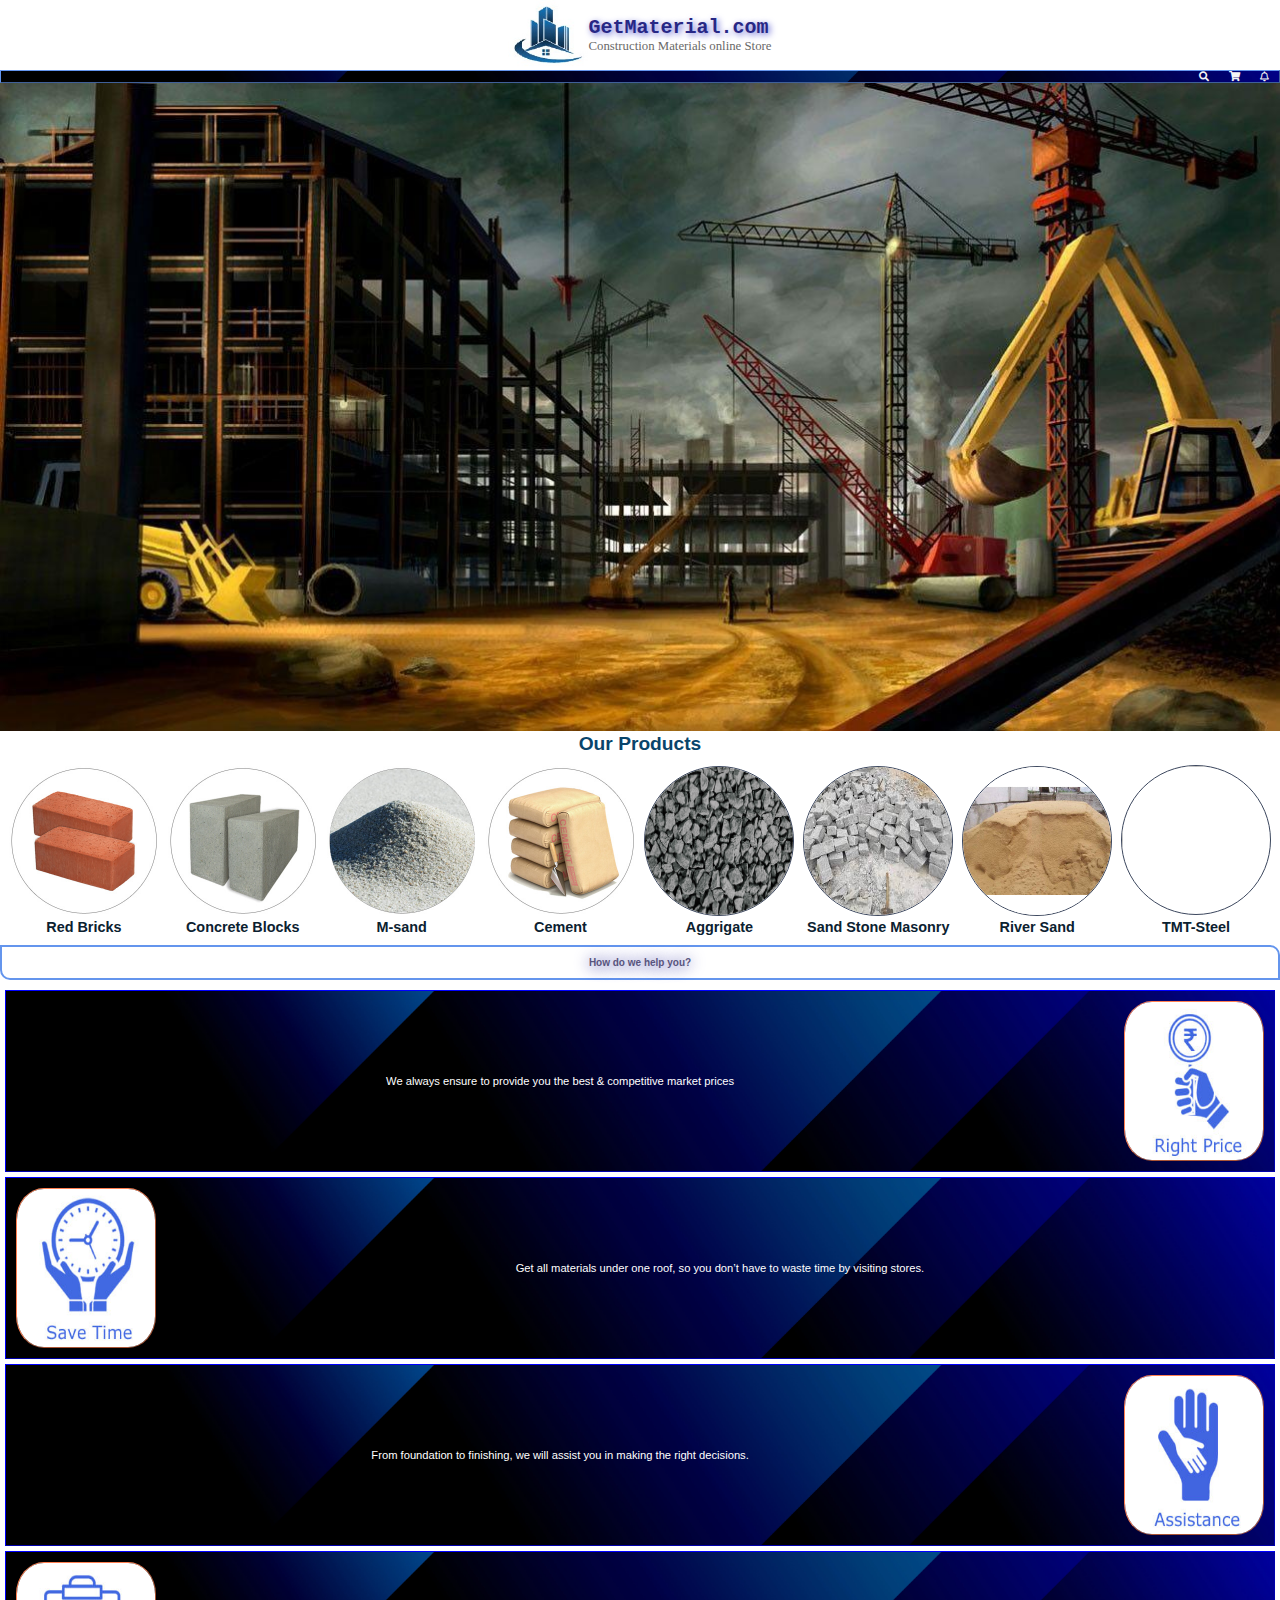
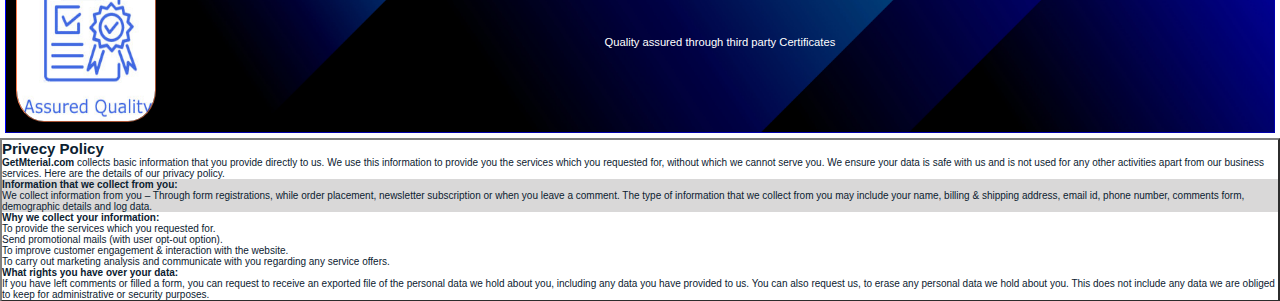
==== commit 28151ccc: "updates1.7" ====
--- a/index.html
+++ b/index.html
@@ -66,6 +66,19 @@
             <img src="./Images/Material-sample/Jelly.jpg" alt="" class="jelly">
             <h4>Aggrigate</h4>
         </div>
+
+        <div class="single-img">
+            <img src="./Images/SSM/SSM.jpg" alt="" class="jelly">
+            <h4>Sand Stone Masonry</h4>
+        </div>
+
+        <div class="single-img">
+            <img src="./Images/River Sand/River-sand.jpg" alt="" class="jelly">
+            <h4>River Sand</h4>
+        </div>
+
+        
+
         <div class="single-img">
             <img src="./Images/Material-sample/steel.jpg" class="steel-rod" alt="">
             <h4>TMT-Steel</h4>
--- a/style.css
+++ b/style.css
@@ -6,6 +6,7 @@
 body{
    color: #0b2130;
     font-family: 'Gill Sans', 'Gill Sans MT', Calibri, 'Trebuchet MS', sans-serif;
+    font-size: 10px;
 }
 .logo-content{
     font-family: monospace;
@@ -25,7 +26,7 @@
 .logo-subline{
     color: dimgrey;
     font-family: cursive;
-    font-size: 12px;
+    font-size: 0.8rem;
 }
             
 
@@ -62,6 +63,7 @@
     text-align: center;
     color: #09446b;
     font-style: inherit;
+    font-size: 1.2rem;
 }
 /* product sample ends */
 
@@ -83,6 +85,7 @@
     justify-content: space-evenly;
     align-items: center;
     flex-wrap: wrap;
+    font-size: .9rem;
 }
 .single-img img{
     width: 150px;
@@ -121,7 +124,7 @@
     align-items: center;
     border: 1px blue outset;
     margin: 5px;
-    background-image: url(./Images/2texture.jpg);
+    background-image: url(./Images/nav-background.jpg);
     background-position: center;
     background-size: cover;
     background-repeat: no-repeat;
@@ -130,17 +133,20 @@
 .quality-assured {
     display: flex;
     justify-content: space-evenly;
+    padding: 10px;
+    height: 20vh;
 }
 .quality-assured img{
-    /* border: coral 1px outset; */
+    border: coral 1px outset;
     width: 100%;
     border-radius: 20%;
 
 }
 .pass{
+    font-size: 0.7rem;
     width:100%;
     text-align: center;
-    color: rgb(25, 22, 173);
+    color: rgb(255, 255, 255);
     font-family: sans-serif;
     
     
@@ -152,7 +158,8 @@
     border: 2px gray outset;
 }
 .informative{
-    border: 2px gray outset;
+    border: 0px gray inset;
+    background-color: rgba(199, 198, 198, 0.685);
 
    
 }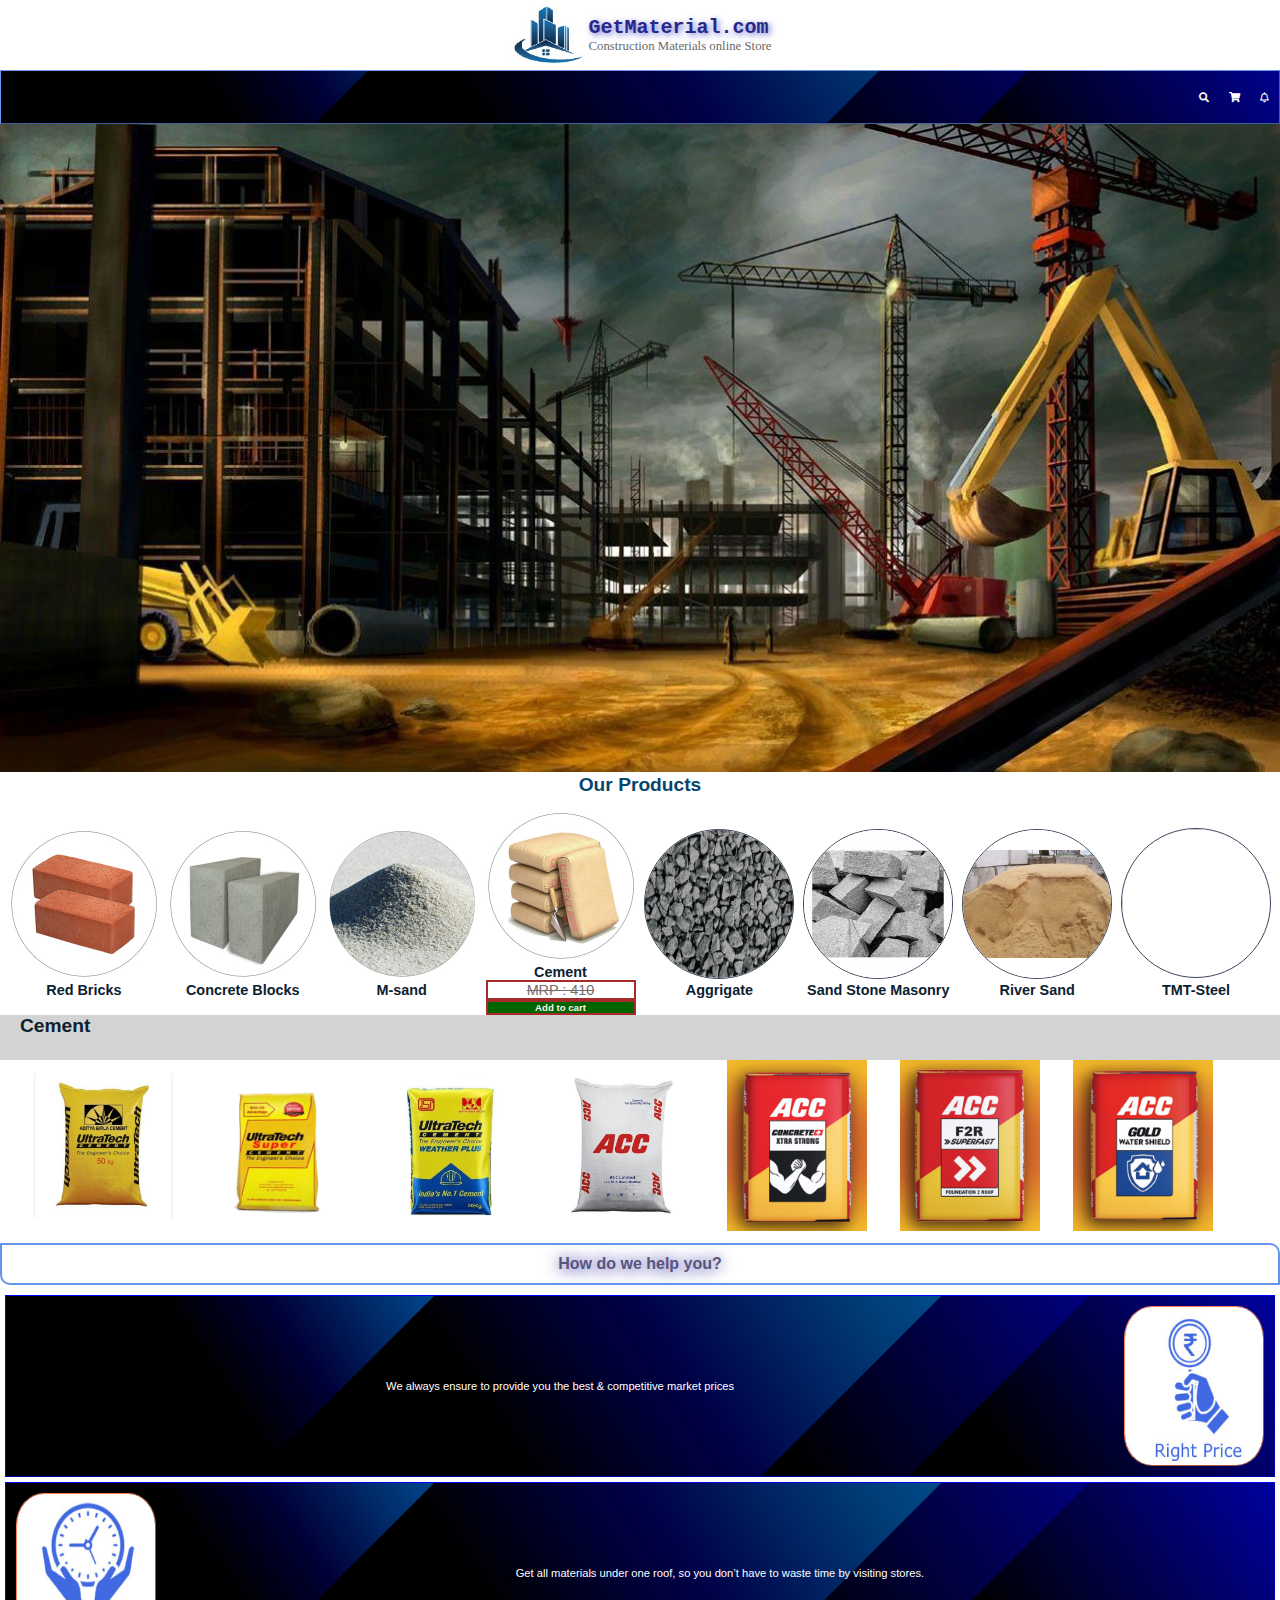
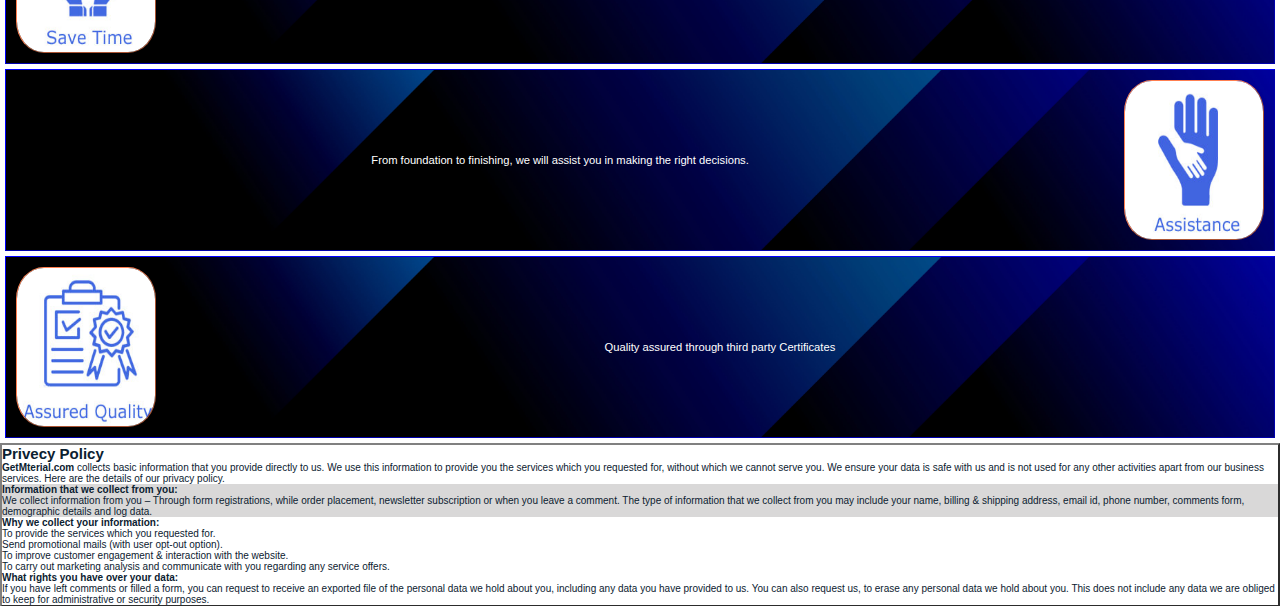
==== commit 516ce703: "update..." ====
--- a/index.html
+++ b/index.html
@@ -61,6 +61,8 @@
         <div class="single-img">
             <img src="./Images/Material-sample/Cement-Bag.jpg" alt="">
             <h4>Cement</h4>
+            <p class="MRP">MRP : 410</p>
+            <h6 class="add-to-cart">Add to cart</h6>
         </div>
         <div class="single-img">
             <img src="./Images/Material-sample/Jelly.jpg" alt="" class="jelly">
@@ -68,7 +70,7 @@
         </div>
 
         <div class="single-img">
-            <img src="./Images/SSM/SSM.jpg" alt="" class="jelly">
+            <img src="./Images/Material-sample/SSM.jpg" alt="" class="jelly">
             <h4>Sand Stone Masonry</h4>
         </div>
 
@@ -84,6 +86,40 @@
             <h4>TMT-Steel</h4>
         </div>
     </div>
+    <Div class="Cement-text">
+        <h4>Cement</h4>
+    </Div>
+
+    <Div class="Cement-Container">
+        <div class="Cement-image">
+            <img src="./Images/Cements/ultratech-premium-cement.jpeg" alt="">
+        </div>
+
+        <div class="Cement-image">
+            <img src="./Images/Cements/Ultratech-Super-Cement-PPC_.png" alt="">
+        </div>
+        <div class="Cement-image">
+            <img src="./Images/Cements/ultratech-weather plus-53.jpg" alt="">
+        </div>
+        <div class="Cement-image">
+            <img src="./Images/Cements/New-cement/acc-cement-bag-500x500.jpg" alt="">
+        </div>
+        <div class="Cement-image">
+            <img src="./Images/Cements/New-cement/Acc-conc-plus.png" alt="">
+        </div>
+        <div class="Cement-image">
+            <img src="./Images/Cements/New-cement/Acc-F2R.png" alt="">
+        </div>
+        <div class="Cement-image">
+            <img src="./Images/Cements/New-cement/Acc-gold water Shield.png" alt="">
+        </div>
+        <div class="Cement-image">
+            
+            <img src="./Images/Cements/New-cement/" alt="">
+        </div>
+        
+    </Div>
+
     <h4 class="How-do-we-help">How do we help you?</h4>
 
     <div class="Help-you">
--- a/style.css
+++ b/style.css
@@ -41,7 +41,7 @@
     display: flex;
     justify-content: flex-end;
     align-items: center;
-    height: auto;
+    height: 6vh;
     border: 1px cornflowerblue outset; 
     position: sticky;
     top: 0px;
@@ -51,24 +51,25 @@
     width: 80px;
 }
 .icon{
-    color: whitesmoke;
+    color: rgb(255, 255, 255);
     margin: 0px 10px;
+    
 }
 
    
 
 
-/* product sample start */
+/* product headding start */
 .our_products{
     text-align: center;
     color: #09446b;
     font-style: inherit;
     font-size: 1.2rem;
 }
-/* product sample ends */
-
-
-/* slide container */
+/* product headding ends */
+
+
+/* slide container start */
 .slide-container{
     display: flex;
     justify-content: center;
@@ -79,6 +80,10 @@
     width: 100% ;
     height: auto;
 }
+/* slide container start */
+
+
+/* product  Sample start */
 .img-container{
     text-align: center;
     display: flex;
@@ -86,11 +91,23 @@
     align-items: center;
     flex-wrap: wrap;
     font-size: .9rem;
+    cursor: pointer;
 }
 .single-img img{
     width: 150px;
-    margin-top: 10px;
-    cursor: pointer;
+    margin-top: 15px;
+    
+}
+.MRP{
+    color: rgb(117, 108, 108);
+    text-decoration-line: line-through;
+    border: 2px solid brown;
+}
+.add-to-cart{
+    color: whitesmoke;
+    border: 2px solid brown;
+    background-color: darkgreen;
+    
     
 }
 
@@ -107,7 +124,31 @@
     border-radius: 50% ;
     border: 1px solid rgb(60, 71, 94);
 }
+
+/* product  Sample ends */
+
+
+/* Cement Bags start */
+.Cement-text{
+    background-color: lightgrey;
+    height: 5vh;
+    font-size: 1.2rem;
+    padding-left: 20px;
+}
+.Cement-Container{
+    width: 100%;
+    display: flex;
+    flex-wrap: wrap;
+    justify-content: space-evenly;
+    align-items: center;
+
+}
+.Cement-image img{
+    width: 140px;
+}
+
 .How-do-we-help{
+    font-size: 1rem;
     padding: 10px;
     border: 2px  cornflowerblue solid;
     text-align: center;
